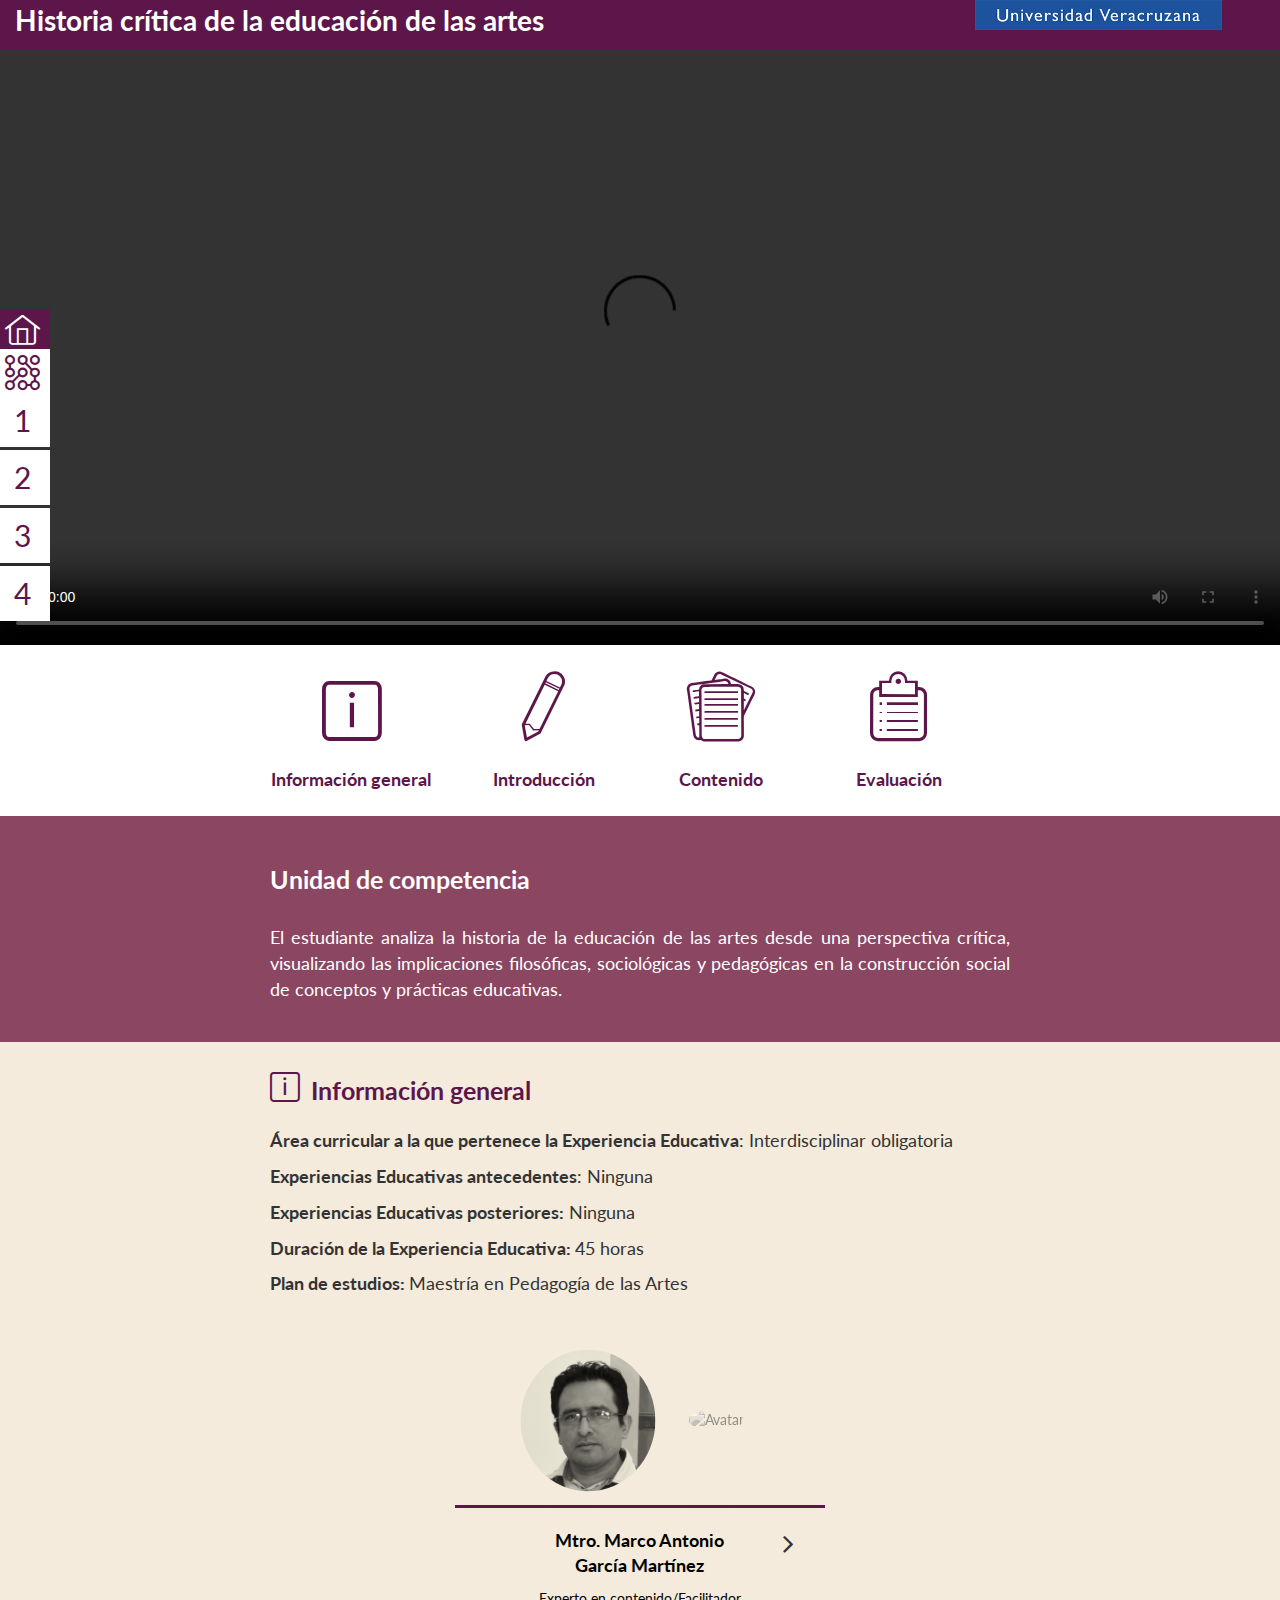
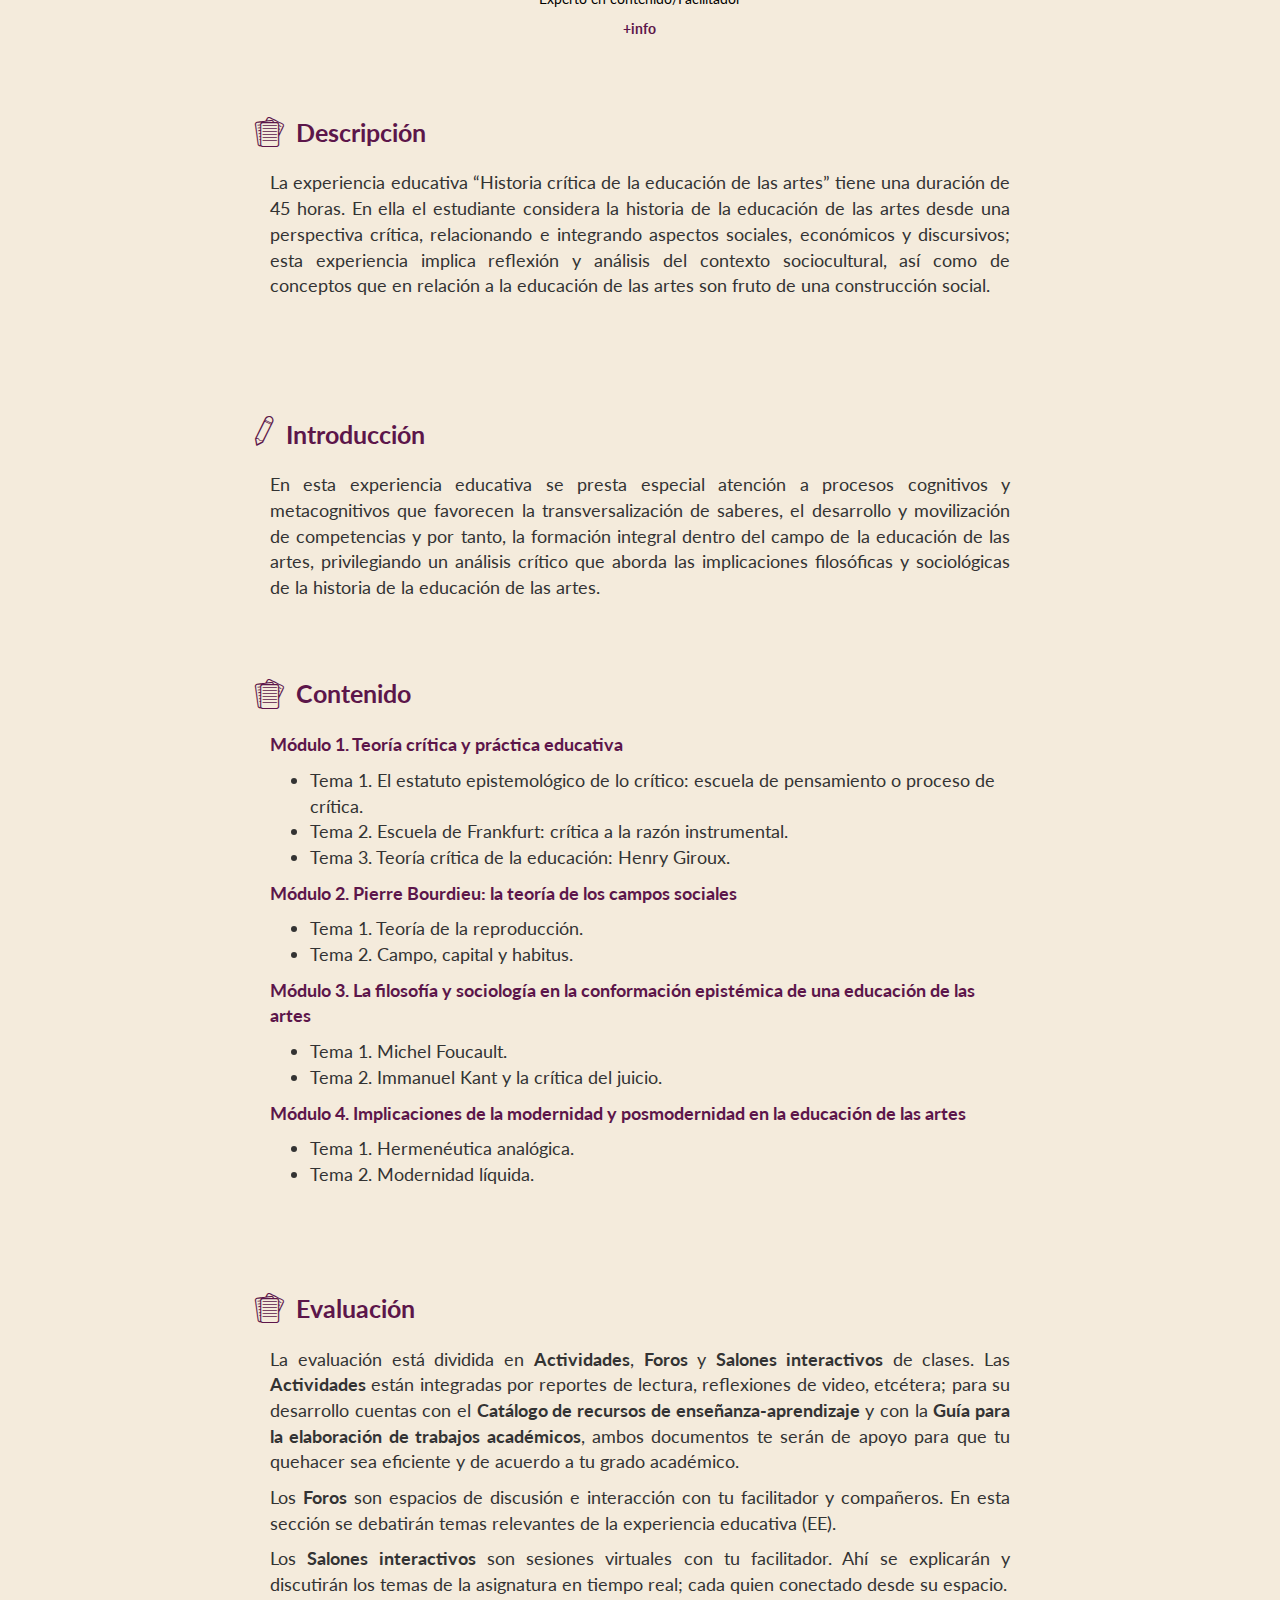
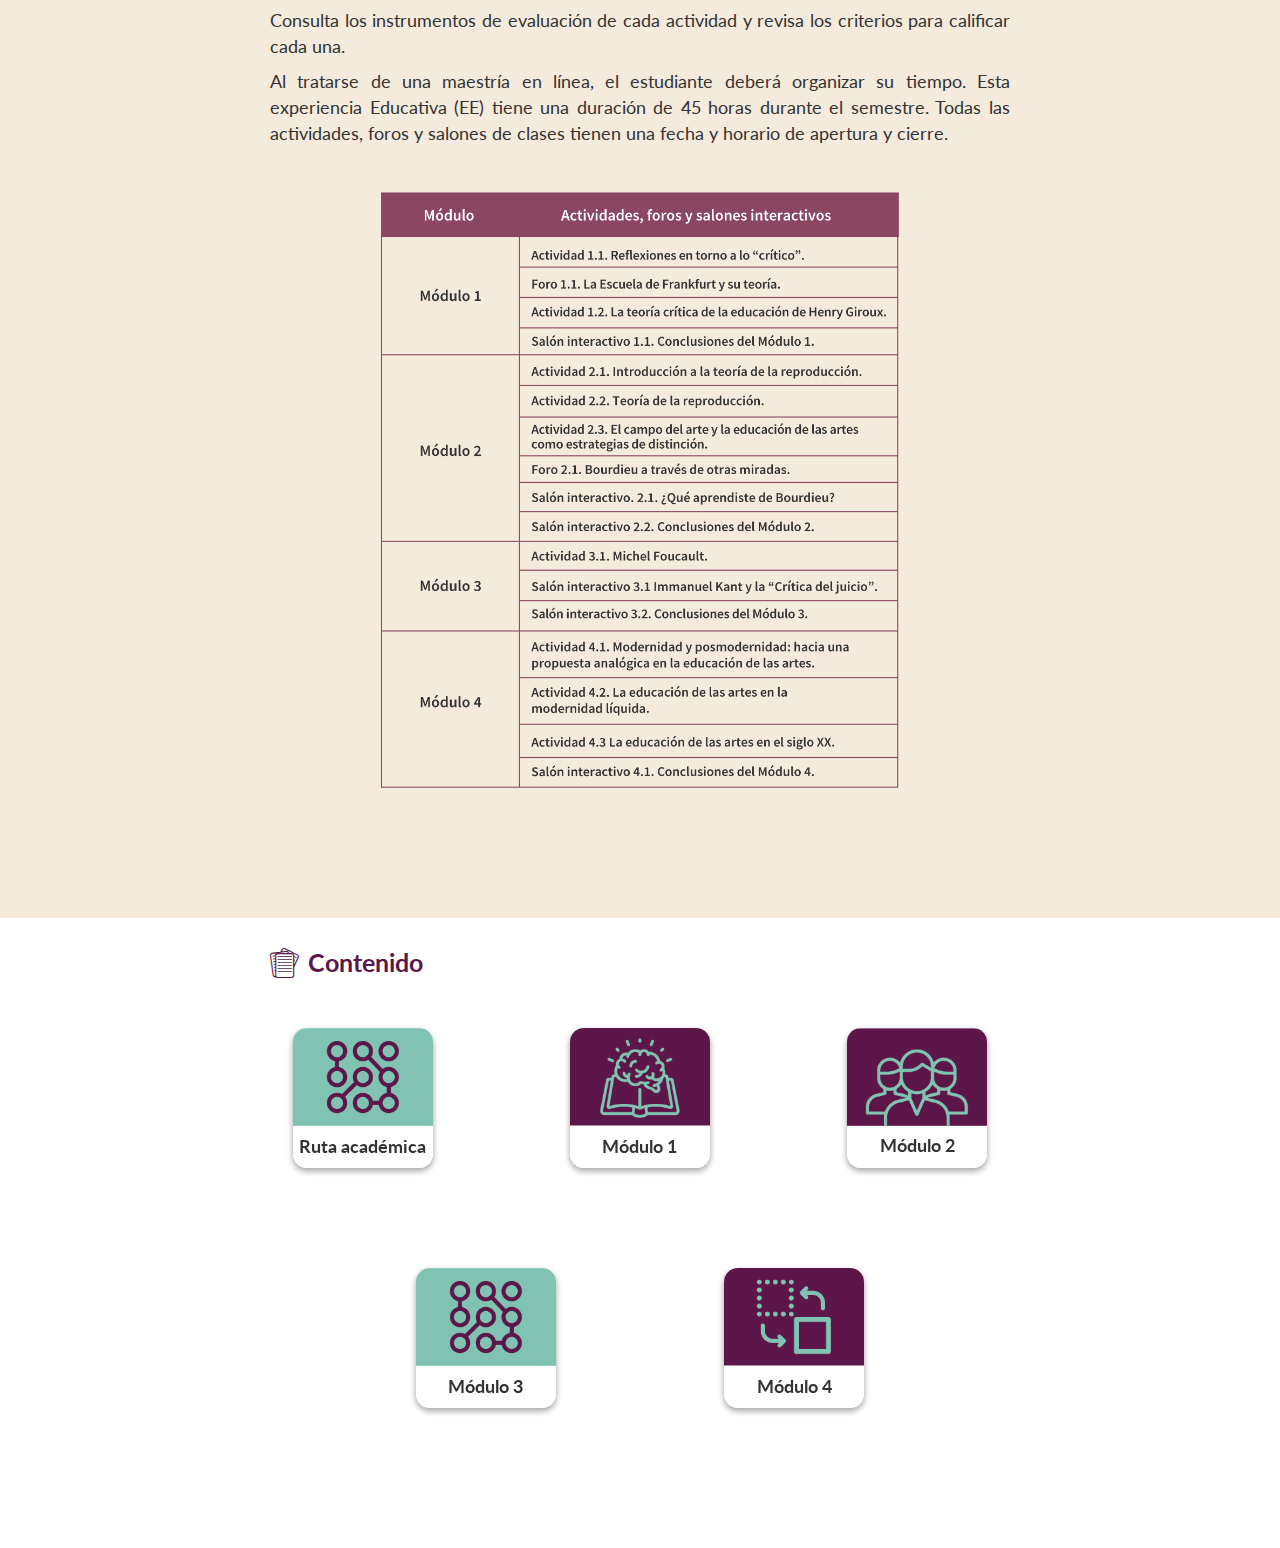
==== index.html @ 7ea357f3 "Add files" ====
<!DOCTYPE html>
<html lang="en">

<head>
    <meta charset="utf-8">
    <meta name="viewport" content="width=device-width, initial-scale=1.0">
    <title>Historia crítica de la educación de las artes</title>

    <link href="css/font-awesome/css/font-awesome.min.css" rel="stylesheet" type="text/css">
    <link href="https://fonts.googleapis.com/css?family=Lato:400,700" rel="stylesheet" type="text/css">
    <link href="https://fonts.googleapis.com/css?family=ABeeZee" rel="stylesheet">
    <link rel="stylesheet" href="css/iconos.css" type="text/css">
    <link rel="stylesheet" href="css/bootstrap.min.css">
    <link rel="stylesheet" href="css/general.css">
    <link rel="stylesheet" href="css/style.css">
    <link rel="stylesheet" href="css/fonts-miranda.css">
    <link rel="stylesheet" href="css/dropdown-menu.css">
    <link rel="stylesheet" href="css/global.css">
    <link rel="stylesheet" href="css/simple-slider.css">
    <link rel="stylesheet" href="css/text-accordion.css">
    <link rel="stylesheet" href="css/tabs2.css">

</head>

<body>
    <nav class="navbar navbar-fixed-top navbar-dark bg-navegador navbar-codaes">
        <div class="contenedor-idiomas">
            <div class="col-sm-6 col-xs-6 identidad-div">
                <div class="navbar-brand logo-codaes codaes-logo">
                    <p class="Text-title white bold" id="Titulo-navbar">Historia crítica de la educación de las artes</p>
                </div>
            </div>

            <div class="col-xs-3">

            </div>
            <div id="dropdown" class="dropdown col-xs-2">
                <button onclick="myFunction()" class="dropbtn fa fa-align-justify" style="font-size:30px;"></button>
                <div id="myDropdown" class="dropdown-content">
                    <a class="titulo-universidad text-center" href="https://www.uv.mx/" target="_blank" alt="Ir a Universidad Veracruzana">
                        Universidad Veracruzana </a>

                    

                    
                    <a href="index.html" class="submenu"><i class="icon-contenido icon-menu"></i>Inicio</a>
                    <a href="rutat.html" class="submenu"><i class="icon-contenido icon-menu"></i>Ruta académica</a>
                    <a href="modulo1.html" class="submenu"><i class="icon-contenido icon-menu"></i>Módulo 1</a>
                    <a href="modulo2.html" class="submenu"><i class="icon-contenido icon-menu"></i>Módulo 2</a>
                    <a href="modulo3.html" class="submenu"><i class="icon-contenido icon-menu"></i>Módulo 3</a>
                    <a href="modulo4.html" class="submenu"><i class="icon-contenido icon-menu"></i>Módulo 4</a>

                </div>
            </div>

            <div class="col-sm-3 col-xs-4 container-banderas">
                <div class="col-md-12contenido-uni">
                    <a href="https://www.uv.mx/" target="_blank" alt="Ir a Universidad Veracruzana">
                        <img src="images/pleca_uv.png" width="85%"> </a>
                </div>
            </div>
        </div>
    </nav>

    <!-- left bar-->  <ul id="social_side_links">
        <a class="enlaces-izq" href="#">
            <li class="field-tip white" id="icon-home">
                <i class="icon-home left-items tema-selected"></i>
                <span class="tip-content">Inicio</span>
            </li>
        </a>
        <a class="enlaces-izq" href="rutat.html">
            <li class="field-tip black" id="icon-ruta">
                <i class="icon-lecturaTecnologia left-items purple" style="margin-bottom: 13% !important; font-size: 252%;"></i>
                <span class="tip-content">Ruta académica</span>
            </li>
        </a>
        <a class="enlaces-izq" href="modulo1.html">
            <li class="field-tip">
                <p class="left-items purple">1</p>
                <span class="tip-content">Módulo 1</span>
            </li>
        </a>
        <a class="enlaces-izq" href="modulo2.html">
            <li class="field-tip">
                <p class="left-items purple " href="#">2</p>
                <span class="tip-content">Módulo 2</span>
            </li>
        </a>
        <a class="enlaces-izq" href="modulo3.html">
            <li class="field-tip">
                <p class="left-items purple">3</p>
                <span class="tip-content">Módulo 3</span>
            </li>
        </a>
        <a class="enlaces-izq" href="modulo4.html">
            <li class="field-tip">
                <p class="left-items purple">4</p>
                <span class="tip-content">Módulo 4</span>
            </li>
        </a>

    </ul>

    <header class="hero" id="hero">
        <div class="video-overlay" id="video-o"></div>
        <div class="video-wrap" id="video-bg">
            <video controls id="video-1" class="bg-video">
                <source src="images/index_historia.mp4" type="video/mp4" />
            </video>
        </div>
    </header>
    <section id="services" class="services">
        <div class="container menu-items">
            <!--<div class="row contenedor-menus">-->
            <div class="col-md-3 col-sm-3 col-xs-3 text-center menu-icon">
                <div class="service-box" id="serviceDiv" data-anchor="#autores">
                    <i class="icon-informacion sr-icons" id="icon-informacion"></i>
                    <h4 class="text-blue accesos-secciones">Información general</h4>
                </div>
            </div>

            <div class="col-md-3 col-sm-3 col-xs-3 text-center menu-icon" data-anchor="#introduccion">
                <div class="service-box">
                    <i class="icon-introduccion sr-icons" id="icon-introduccion"></i>
                    <h4 class="text-blue accesos-secciones">Introducción</h4>
                </div>
            </div>
            <div class="row col-md-3 col-sm-3 col-xs-3 text-center menu-icon" data-anchor="#contenido">
                <div class="service-box">
                    <i class="icon-contenido sr-icons"></i>
                    <h4 class="text-blue accesos-secciones">Contenido</h4>
                </div>
            </div>
            <div class="col-md-3 col-sm-3 col-xs-3 text-center menu-icon" data-anchor="#evaluacion">
                <div class="service-box">
                    <i class="icon-descripcion sr-icons"></i>
                    <h4 class="text-blue accesos-secciones">Evaluación</h4>
                </div>
            </div>
            <!--</div>-->
        </div>
    </section>

    <section class="competencia" id="competencia">
        <div class="container">
            <div class="titulo">
                <div class=" col-md-12 col-sm-12">
                    <h2 class="titulo white bold" style="padding-left: 0px;">Unidad de competencia</h2>
                    <p class="text-content justify white">
                        El estudiante analiza la historia de la educación de las artes desde una perspectiva crítica, visualizando las implicaciones filosóficas, sociológicas y pedagógicas en la construcción social de conceptos y prácticas educativas.
                    </p>
                </div>
            </div>
        </div>
    </section>

    <section id="autores" class="autores">
        <div class="container">
            <div class="contenido-autores">
                <div class="col-md-12 col-sm-12 infoContainer">
                    <i class="icon-informacion icon-Contenido text-black sr-icons" id="iconoGralAutores"></i>
                    <h2 class="black bold sr-icons" style="display: inline; padding-left: 1%;">Información general</h2>
                </div>

                <!--<div id="autorInfo1">-->
                <div class="col-md-12 col-sm-12">
                    <p class="text-content "><strong>Área curricular a la que pertenece la Experiencia Educativa</strong>: Interdisciplinar obligatoria</p>
                    <p class="text-content "><strong>Experiencias Educativas antecedentes</strong>: Ninguna </p>
                    <p class="text-content "><strong>Experiencias Educativas posteriores:</strong> Ninguna </p>
                    <p class="text-content "><strong>Duración de la Experiencia Educativa: </strong>45 horas</p>
                    <p class="text-content "><strong>Plan de estudios: </strong>Maestría en Pedagogía de las Artes</p>
                </div>
                <p class="text-content">&nbsp;</p>
                <div class="col-lg-12 col-sm-12 col-md-12 fotos-autores text-center">
                    <img id="autor1" onclick="selectA1()" src="images/marco.jpg" alt="Avatar" class="img-selected img-rounded img-autor" data-toggle="modal" data-target="#modalAutor1">
                    <img id="autor2" onclick="selectA2()" src="images/facilitador.jpg" alt="Avatar"
                     class="img-unselected img-rounded"  data-toggle="modal" data-target="#modalAutor2">
                    </div>
                <div class="col-md-12 col-sm-12 col-md-12 separadorDiv">
                    <hr class="separadorAutores center-block">
                </div>
                <div class="col-md-1 col-md-offset-3 col-sm-1 col-sm-offset-3 col-xs-1 col-xs-offset-2">
                    <i class="fa icono-contenido fa-angle-left autor-arrows" id="left-arrow"
                   onclick="sliderIzquierda();"></i>
                </div>
                <div class="col-md-4 col-sm-4 col-xs-6 text-center hidden" id="autorName1">
                    <p class="text-content black bold" data-toggle="modal" data-target="#modalAutor1" style="cursor:pointer;">Mtro. Marco Antonio<br> García Martínez</p>
                    <p class="text-small black" data-toggle="modal" data-target="#modalAutor1" style="cursor:pointer;">Experto en contenido/Facilitador</p>
                    <p class="text-small purple bold" data-toggle="modal" data-target="#modalAutor1" style="cursor:pointer;">+info</p>
                </div>
                <div class="col-md-4 col-sm-4 col-xs-6 text-center hidden" id="autorName2">
                    <p class="text-content black bold" data-toggle="modal" data-target="#modalAutor2" style="cursor:pointer;"></p>
                    <p class="text-small black" data-toggle="modal" data-target="#modalAutor2" style="cursor:pointer;">Facilitador</p>
                    <p class="text-small purple bold" data-toggle="modal" data-target="#modalAutor2" style="cursor:pointer;">+info</p>
                </div>
                <div class="col-md-1 col-sm-1 col-xs-1">
                     <i class="fa icono-contenido fa-angle-right autor-arrows" id="right-arrow"
                   onclick="sliderDerecha();"></i>
                </div>
            </div>
        </div>
    </section>
    
    <section class="descripcion" id="descripcion">
        <div class="container descripcionContenido">
            <div class="titulo">
                <i class="icon-contenido sr-icons icon-Contenido" style="vertical-align: sub; color: ;"></i>
                <h2 class="descripcionText sr-icons">Descripción</h2>
            </div>

            <div class="col-md-12">
                <p class="text-content justify">
                    La experiencia educativa “Historia crítica de la educación de las artes” tiene una duración de 45 horas. En ella el estudiante considera la historia de la educación de las artes desde una perspectiva crítica, relacionando e integrando aspectos sociales, económicos y discursivos; esta experiencia implica reflexión y análisis del contexto sociocultural, así como de conceptos que en relación a la educación de las artes son fruto de una construcción social.

                </p>
				<p class="text-content">&nbsp;</p>
            </div>
        </div>

    </section>

    <section class="introduccion" id="introduccion">
        <div class="container descripcionIntroduccion">
            <div class="titulo">
                <p class="text-content">&nbsp;</p>
                <p class="text-content">&nbsp;</p>
                <i class="icon-introduccion icon-Contenido sr-icons" id="iconoInformacion"></i>
                <h2 class="descripcionText sr-icons ">Introducción</h2>
            </div>
            <div class="col-md-12">
                <p class="text-content justify">
                   En esta experiencia educativa se presta especial atención a procesos cognitivos y metacognitivos que favorecen la transversalización de saberes, el desarrollo y movilización de competencias y por tanto, la formación integral dentro del campo de la educación de las artes, privilegiando un análisis crítico que aborda las implicaciones filosóficas y sociológicas de la historia de la educación de las artes.
                </p>
            </div>
        </div>
    </section>
    <section class="contenido" id="contenido">
        <div class="container descripcionContenido">
            <div class="titulo">
                <i class="icon-contenido sr-icons icon-Contenido" style="vertical-align: sub; color: ;"></i>
                <h2 class="descripcionText sr-icons">Contenido</h2>
            </div>

            <div class="col-md-12">
                <p class="text-content purple bold">Módulo 1. Teoría crítica y práctica educativa<br></p>
                <ul class="text-content">
                    <li>Tema 1. El estatuto epistemológico de lo crítico: escuela de pensamiento o proceso de crítica.</li>
                    <li>Tema 2. Escuela de Frankfurt: crítica a la razón instrumental.</li>
                    <li>Tema 3. Teoría crítica de la educación: Henry Giroux.</li>
                </ul>
                <p class="text-content purple bold">Módulo 2. Pierre Bourdieu: la teoría de los campos sociales<br></p>
                <ul class="text-content">
                    <li>Tema 1. Teoría de la reproducción.</li>
                    <li>Tema 2. Campo, capital y habitus.</li>
                </ul>
                <p class="text-content purple bold">Módulo 3. La filosofía y sociología en la conformación epistémica de una educación de las artes<br></p>
                <ul class="text-content">
                    <li>Tema 1. Michel Foucault.</li>
                    <li>Tema 2. Immanuel Kant y la crítica del juicio.</li>
                </ul>
                <p class="text-content purple bold">Módulo 4. Implicaciones de la modernidad y posmodernidad en la educación de las artes <br></p>
                <ul class="text-content">
                    <li>Tema 1. Hermenéutica analógica.</li>
                    <li>Tema 2. Modernidad líquida.</li>
                </ul>
            </div>
        </div>

    </section>
    <section class="evaluacion" id="evaluacion">
        <div class="container descripcionevaluacion">
            <p class="text-content">&nbsp;</p>
            <div class="titulo">
                <i class="icon-contenido sr-icons icon-Contenido" style="vertical-align: sub; color: ;"></i>
                <h2 class="descripcionText sr-icons">Evaluación</h2>
            </div>

            <div class="col-md-12">
                <p class="text-content justify">La evaluación está dividida en <b>Actividades</b>, <b>Foros</b> y <b>Salones interactivos</b> de clases. Las <b>Actividades</b> están integradas por reportes de lectura, reflexiones de video, etcétera; para su desarrollo cuentas con el <b>Catálogo de recursos de enseñanza-aprendizaje</b> y con la <b>Guía para la elaboración de trabajos académicos</b>, ambos documentos te serán de apoyo para que tu quehacer sea eficiente y de acuerdo a tu grado académico. </p>
                <p class="text-content justify">Los <b>Foros</b> son espacios de discusión e interacción con tu facilitador y compañeros. En esta sección se debatirán temas relevantes de la experiencia educativa (EE). </p>
                <p class="text-content justify">Los <b>Salones interactivos</b> son sesiones virtuales con tu facilitador. Ahí se explicarán y discutirán los temas de la asignatura en tiempo real; cada quien conectado desde su espacio.</p>
                <p class="text-content justify">Consulta los instrumentos de evaluación de cada actividad y revisa los criterios para calificar cada una.</p>
                <p class="text-content justify">Al tratarse de una maestría en línea, el estudiante deberá organizar su tiempo. Esta experiencia Educativa (EE) tiene una duración de 45 horas durante el semestre. 
                Todas las actividades, foros y salones de clases tienen una fecha y horario de apertura y cierre.</p>
                <p class="text-content justify">&nbsp;</p>
				<center>
                  <p><img src="images/Historia_tabla actividades.png" width="70%" alt=""></p>
                  <p>&nbsp;</p>
                  <p>&nbsp;</p>
                  <p>&nbsp;</p>
                </center>
            </div>
        </div>

    </section>

    


    <section class="sectioncontenido" id="sectioncontenido">
        <div class="container">
            <div class="col-md-9 contenedor-iDescription text-left">
                <i class="icon-contenido sr-icons icon-Contenido" style="vertical-align: sub; color: ;"></i>
                <h2 class="descripcionText sr-icons">Contenido</h2>
            </div>

            <div class="col-md-12 tarjetas-temas">
                <div class="col-sm-4 col-xs-4 col-md-3" onclick="location.href ='rutat.html';">
                    <div class="card slide-up card-tema1">
                        <div class="image" id="image1"></div>
                        <div class="caption" id="caption1">
                            <h4 class="caption-content bold">
                                Ruta académica
                            </h4>
                        </div>
                    </div>
                </div>
                <div class="col-md-offset-1 col-sm-2 col-sm-offset-1 col-xs-2 col-xs-offset-1 col-md-4" onclick="location.href ='modulo1.html';">
                    <div class="card slide-up card-tema2">
                        <div class="image" id="image2"></div>
                        <div class="caption" id="caption2">
                            <h4 class="caption-content bold">
                                Módulo 1
                            </h4>
                        </div>
                    </div>
                </div>
                <div class="col-md-3 col-md-offset-1 col-sm-2 col-sm-offset-1 col-xs-2 col-xs-offset-1" onclick="location.href ='modulo2.html';">
                    <div class="card slide-up card-tema3">
                        <div class="image" id="image3"></div>
                        <div id="caption3" class="caption">
                            <h4 class="caption-content bold"> Módulo 2
                            </h4>
                        </div>
                    </div>
                </div>
				
                <div class="col-sm-2 col-sm-offset-1 col-xs-2 col-xs-offset-1 col-md-offset-2 col-md-3" onclick="location.href ='modulo3.html';">
                    <div class="card slide-up card-tema4">
                        <div class="image" id="image4"></div>
                        <div class="caption" id="caption4">
                            <h4 class="caption-content bold">Módulo 3</h4>
                        </div>
                    </div>
                </div>
                <div class="col-sm-2 col-sm-offset-1 col-xs-2 col-xs-offset-1 col-md-offset-2 col-md-3" onclick="location.href ='modulo4.html';">
                    <div class="card slide-up card-tema4">
                        <div class="image" id="image5"></div>
                        <div class="caption" id="caption5">
                            <h4 class="caption-content bold">Módulo 4</h4>
                        </div>
                    </div>
                </div>

            </div>
        </div>
    </section>

    <section>
        <!-- Botones temas responsivos -->
        <div class="botones-temas col-xs-12" style="margin-top:5%;">
            <div class="col-xs-8 col-xs-offset-2">
                <button type="button" onclick="location.href='rutat.html'" class="btn btn-secondary bold" style="width:100%;">Ruta académica
            </button>
            </div>

            <div class="col-xs-8 col-xs-offset-2" style="margin-top:5%;">
                <button type="button" onclick="location.href='modulo1'" class="btn btn-secondary bold" style="width:100%;">Módulo 1
                </button>
            </div>

            <div class="col-xs-8 col-xs-offset-2" style="margin-top:5%;">
                <button type="button" onclick="location.href='modulo2.html'" class="btn btn-secondary bold" style="width:100%;">Módulo 2
                </button>
            </div>

            <div class="col-xs-8 col-xs-offset-2" style="margin-top:5%;">
                <button type="button" onclick="location.href='modulo3.html'" class="btn btn-secondary bold" style="width:100%;">Módulo 3
                </button>
            </div>




        </div>
        <!--- Fin botones -->
    </section>


    <div class="container">
        <div id="modalAutor1" class="modal fade" role="dialog">
            <div class="modal-dialog">
                <!-- Modal content-->
                <div class="modal-content">
                    <div class="modal-header">
                        <button type="button" class="close" data-dismiss="modal">&times;</button>
                        <div class="col-md-12 text-center row">
                            <div class="col-md-12" style="margin-top:30px;">
                                <img src="images/marco.jpg" alt="Avatar" class="img-selected img-autor">
                            </div>
                            <div class="col-md-12" style="margin-top:30px;">
                                <h3 class="bold modal-title">Mtro. Marco Antonio García Martínez</h3>
                            </div>
                        </div>
                    </div>
                    <div class="modal-body modal-autor">
                        <p class="modal-text" style="text-align:justify">
                            Licenciado en Artes Plásticas Opción Gráfica, Subopción Grabado por la Facultad de Artes Plásticas de la Universidad Veracruzana, y Maestro en Educación por la Facultad de Pedagogía. Actualmente es Candidato a Doctor en Filosofía PNPC por el Instituto de Filosofía de la Universidad Veracruzana.
                            <br></p>
                        <p class="modal-text" style="text-align:justify">
                            Se desempeña como académico de la Facultad de Artes Plásticas de la Universidad Veracruzana desde Agosto de 1998, y funge como Tutor Académico desde 2007. Imparte las EE de Mercado del arte, Métodos de investigación, Semiótica, Práctica Bitridimensional y Pedagogía de las artes.
                            <br></p>
                        <p class="modal-text" style="text-align:justify">
                            Entre algunas comisiones académicas se encuentra: Miembro del Consejo de Galería AP de marzo de 2002 a febrero de 2006; Coordinador del Sistema Tutorial de marzo de 2009 a marzo de 2011 y Coordinador de Academia de Artes Visuales de agosto 2011 a agosto 2012.<br></p>
                        <p class="modal-text" style="text-align:justify">
                            Desarrolla investigación en las áreas de la hermenéutica, semiótica peirceana, gráfica experimental, arte y diseño curricular.
                            <br></p>
                        <p class="modal-text" style="text-align:justify">
                            Coordinador y coautor de la publicación “Charles Sanders Peirce: arte, creatividad e interpretación”. Editorial de la Universidad Veracruzana. Xalapa, Ver. Indexado en la Web of Science.
                            <br></p>
                        <p class="modal-text" style="text-align:justify">
                            Como creador participa en más de 40 exposiciones colectivas de grabado en México y 3 internacionales. Cuenta con 10 exposiciones individuales de grabado.
                            <br></p>
                        <p class="modal-text" style="text-align:justify">
                            De 2011 a 2015 coordina el Proyecto Académico: “Seminario de Semiótica Peirceana”, en la Facultad de Artes Plásticas. De octubre 2018 a la fecha coordina el «Seminario Interdisciplinario Charles Sanders Peirce».
                            <br></p>    
                        <p class="modal-text" style="text-align:justify">
                            Coordinador del Proyecto de Investigación SIREI UV: «Lógica de la sensación. Epistemología y metodología para la creación artística contemporánea» (agosto 2017-julio 2019).
                            <br></p>    
                        <p class="modal-text" style="text-align:justify">
                            Autor del libro: «Charles Sanders Peirce. Semiótica de la obra de arte». Dictaminado por pares ciegos externos. Editorial de la Universidad Veracruzana.
                            <br></p>    
                        <p class="modal-text" style="text-align:justify">
                            Actualmente miembro de la Federación Latinoamericana de Semiótica.
                            <br></p>   
                    </div>
                    <div class="modal-footer">
                        <button type="button" class="btn btn-default" data-dismiss="modal">Cerrar</button>
                    </div>
                </div>
            </div>
        </div>
    </div>

    <!-- jQuery library -->
    <script src="js/jquery.min.js"></script>

    <!-- Latest compiled JavaScript -->
    <script src="js/bootstrap.min.js"></script>

    <script src="js/autores.js"></script>
    <!-- jquery smooth-scroll -->

    <script src="js/nagivation-bars.js"></script>
    <script src="js/dropdown-js.js"></script>

    <script>
        $(window).resize(function() {
            var myDiv = document.getElementById('video-1').getBoundingClientRect();
            $('#video-bg').height(myDiv.height);
            $('#hero').height(myDiv.height);
            $('#video-o').height(myDiv.height);

        });
    </script>
    <script>
        jQuery(document).ready(function($) {
            $('[data-anchor]').click(function() {
                var target = $($(this).data('anchor'));
                if (target.length) {
                    $('html, body').animate({
                        scrollTop: target.offset().top
                    }, 1000);
                }
            });
        });


        //para detectar móviles
        setTimeout(function() {
            var isMobile = {
                Android: function() {
                    return navigator.userAgent.match(/Android/i);
                },
                BlackBerry: function() {
                    return navigator.userAgent.match(/BlackBerry/i);
                },
                iOS: function() {
                    return navigator.userAgent.match(/iPhone|iPad|iPod/i);
                },
                Opera: function() {
                    return navigator.userAgent.match(/Opera Mini/i);
                },
                Windows: function() {
                    return navigator.userAgent.match(/IEMobile/i);
                },
                any: function() {
                    return (isMobile.Android() || isMobile.BlackBerry() || isMobile.iOS() || isMobile.Opera() || isMobile.Windows());
                }
            };

            if (!isMobile.any()) {
                var css = document.createElement('link');
                css.type = "text/css";
                css.rel = "stylesheet";


                var h = document.getElementsByTagName('head')[0];
                h.appendChild(css);
            }

            var myDiv = document.getElementById('video-1').getBoundingClientRect();
            $('#video-bg').height(myDiv.height);
            $('#hero').height(myDiv.height);
            $('#video-o').height(myDiv.height);
        }, 250);
    </script>

</body>

</html>
---- css/general.css ----
body {
    font-family: Lato !important;
    padding-top: 45px;
    background-color: #ffffff;
}

section {
    padding-top: 30px;
    padding-bottom: 30px;
}

html {
    font-family: Lato !important;
}

.descripcion {
    background-color: #f4ebdc;
    height: auto;
}

.introduccion {
    background-color: #f4ebdc;
    height: auto;
}

.esquema{
     width: 100%;
    height: 100%;
}

.esquema-m1{
    width: 130%;
    height: 100%;
    }
.esquema-m1-t2{
    width: 130%;
    height: 100%;
}
.esquema-m1-t1{
    width: 80%;
    height: 100%;
    }
.esquema-m1-t1-2{
    width: 85%;
    height: 100%;
}
.esquema-m1-t3{
    width: 100%;
    height: 1
        100%;
    }
.esquema-m4-t1{
    width: 85%;
    height: 110%;
    }
.autores {
    background-color: #f4ebdc;
}

.competencia {
    background-color: #8b4662;
}

.contenido {
    background-color: #f4ebdc;
}

.evaluacion{
    background-color: #f4ebdc;
}   

.container {
    padding-left: 200px;
    padding-right: 200px;
}

.img-top{
    width: 100%;
  height: auto;
}


.titulo {
    padding-bottom: 3%;
} #5c164a

/*navbar*/

/*fin navbar*/
#titulo-pagina {
  font-style: normal;
  font-family: 'ABeeZee', sans-serif; }
  @media all and (min-width: 580px) {
    #titulo-pagina {
      margin-top: 2px; } }
  @media all and (min-width: 768px) {
    #titulo-pagina {
      margin-top: 10px; } }

.contenedor-idiomas {
  background-color: #5c164a;
  height: 50px;
  z-index: 9999; }
  .contenedor-idiomas .identidad-div {
    height: 100%; }
    .contenedor-idiomas .identidad-div .codaes-logo {
      height: 100%;
      width: auto;
      margin: 0;
      padding: 0;
      /*float: right;*/ }
    .contenedor-idiomas .identidad-div .img-logo {
      padding-top: 2.5%;
      margin-top: 2.5%;
      height: 79%; /*antes 95%*/
      width: auto; }
  .contenedor-idiomas .container-banderas {
    height: 100%;
    max-height: 100%; }
    .contenedor-idiomas .container-banderas .contenido-uni {
      height: 30%;
      margin: 0;
      padding: 0; }
      .contenedor-idiomas .container-banderas .contenido-uni #titulo-universidad {
        margin-right: 5% !important;
        background-color: #000000 !important;
        color: #FFFFFF !important;
        font-size: 13px !important;
        font-family: Arial !important;
        padding: 1% 1% !important; }
    .contenedor-idiomas .container-banderas .banderas {
      height: 40%;
      margin: 2%;
      padding: 0;
      margin-top: 3%;
      text-align: right; }
      .contenedor-idiomas .container-banderas .banderas .b1-container {
        margin-right: 3% !important;
        height: 100%;
        width: auto;
        display: inline-block; }
        .contenedor-idiomas .container-banderas .banderas .b1-container .flag1 {
          margin: 2%;
          height: 90%;
          width: auto; }
      .contenedor-idiomas .container-banderas .banderas .b2-container {
        margin-right: 7% !important;
        height: 100%;
        width: auto;
        display: inline-block; }
        .contenedor-idiomas .container-banderas .banderas .b2-container .flag2 {
          margin: 2%;
          height: 90%;
          width: auto; }

.titulo-universidad {
  background-color: #5c164a !important;
  color: #FFFFFF !important;
  font-size: 13px !important;
  font-family: Arial !important;
  padding: 1% 1% !important; }

/*left bar*/

#social_side_links {
    position: fixed;
    top: 35%;
    left: 0;
    padding: 0;
    list-style: none;
    z-index: 99;
}

.left-items {
    background-color: #ffffff;
    border-radius: 0px;
    /*original 6 , primer cambio a 30*/
    text-align: center;
    margin-bottom: 3px;
    padding: 6px;
    padding-left: 5px;
    padding-right: 10px;
    cursor: pointer;
}

.enlaces-izq,
.enlaces-izq:visited,
.enlaces-izq:hover,
.enlaces-izq:link,
.enlaces-izq:active {
    text-decoration: none;
    color: black;
}

#icon-home {
    margin-bottom: 13% !important;
}

.left-items:hover {
    background-color: #8b4662;
}

.tema-selected {
    background-color: #5c164a;
}

/* Hover tooltips */

.field-tip {
    position: relative;
    cursor: pointer;
}

.field-tip .tip-content {
    position: absolute;
    top: 5px;
    /* - top padding */
    right: 9999px;
    width: 85px;
    margin-right: -90px;
    /* width + left/right padding */
    padding: 10px;
    color: #fff;
    background: #333;
    -webkit-box-shadow: 2px 2px 5px #aaa;
    -moz-box-shadow: 2px 2px 5px #aaa;
    box-shadow: 2px 2px 5px #aaa;
    opacity: 0;
    -webkit-transition: opacity 250ms ease-out;
    -moz-transition: opacity 250ms ease-out;
    -ms-transition: opacity 250ms ease-out;
    -o-transition: opacity 250ms ease-out;
    transition: opacity 250ms ease-out;
}

.field-tip .tip-content:before {
    content: ' ';
    /* Must have content to display */
    position: absolute;
    top: 50%;
    left: -16px;
    /* 2 x border width */
    width: 0;
    height: 0;
    margin-top: -8px;
    /* - border width */
    border: 8px solid transparent;
    border-right-color: #333;
}

.field-tip:hover .tip-content {
    right: 0;
    opacity: 1;
}

#social_side_links li a {
    display: block;
}

#social_side_links li a img {
    display: block;
    max-width: 40px;
    padding: 10px;
    -webkit-transition: background .2s ease-in-out;
    -moz-transition: background .2s ease-in-out;
    -o-transition: background .2s ease-in-out;
    transition: background .2s ease-in-out;
}

#social_side_links li a:hover img {
    background: rgba(0, 0, 0, 0.2);
}

@media all and (min-width: 580px) {
    .left-items {
        font-size: 18px;
    }
}

@media all and (min-width: 1024px) {
    .left-items {
        font-size: 30px;
    }
}

/*fin slider*/

/*dropmenu*/
#right-bar.sticky-container {
  padding: 0px;
  margin: 0px;
  right: -130px;
  position: fixed;
  width: 200px;
  z-index: 100; }
  @media all and (min-width: 580px) {
    #right-bar.sticky-container {
      top: 40%; } }
  @media all and (min-width: 1024px) {
    #right-bar.sticky-container {
      top: 45%; } }

#right-list.sticky li {
  list-style-type: none;
  cursor: pointer;
  margin-bottom: 1%; }

.elemento-activo {
  background-color: #F2BE45 !important;
  width: 18px !important;
  height: 18px !important;
  margin-left: -1px; }

.right-icons {
  display: inline-block;
  position: relative;
  width: 15px;
  height: 15px;
  border-radius: 50%;
  background-color: #ffffff;
  border: 1px solid white; }

.right-icons, .right-icons:visited, .right-icons:hover, .right-icons:link, .right-icons:active {
  text-decoration: none; }
/*fin right*/


h1 {
    font-size: 30px;
}

h2 {
    font-size: 25px;
}

h3 {
    font-size: 20px;
}

h4 {
    font-size: 18px;
}

.text-content {
    font-size: 18px;
}

.text-small {
    font-size: 14px;
}

.text-mini {
    font-size: 14px;
}

.justify {
    text-align: justify;
}

.p-container {
    margin-top: 2%;
}

.black {
    color: black;
}

.white {
    color: white;
}

.bold {
    font-weight: bold;
}

bolder {
    font-weight: bolder;
}

.purple {
    color: #5c164a;
}

.semibold {
    font-weight: 500;
}

.btn {
    border: 0px !important;
}

.Text-title {
    font-size: 28px;
    padding-top: 10px;
}

.icon-Contenido {
    font-size: 30px;
}

.icono-actividad {
    height: 10%;
    width: 10%;
}
.icono-descarga{
    height: 10%;
    width: 10%;   
}

.icono-contenido {
    font-size: 30px;
}

.cita-text {
    background-color: #5c164a;
}

.embed-container {
    position: relative;
    padding-bottom: 100%;
    height: 0;
    overflow: hidden;
}

.embed-container iframe {
    position: absolute;
    top: 0;
    left: 0;
    width: 100%;
    height: 100%;
}

.francesa{
    text-indent: -40px;
	position: inherit;
	padding-left: 40px;
    font-size: 16px;
    
}

.btn-codaes2 {
  background: #5c164a;
  color: #ffffff;
  border-radius: 0;
  padding: .5rem;
  margin-left: 40pt; }

.actividad-azul {
  color: #000;
  border: 3px solid #5c164a;
  border-radius: 4pt;
  display: inline-block;
  padding-left: 1%;
  font-size: 16px; }


.actividad-azul:hover .btn-codaes2,  .btn-codaes2:hover,.btn-codaes2:focus, .btn-codaes2:active, .btn-codaes2:active, .open >.dropdown-toggle.btn-codaes {
  background: #5c164a;
  color: #f4ebdc; }

.descargar:hover .btn-codaes, .btn-codaes:hover, .btn-codaes:focus, .btn-codaes:active, .btn-codaes.active, .open > .dropdown-toggle.btn-codaes {
  background: #f4ebdc;
  color: #5c164a; }



@media all and (max-width: 579px) {
    .submenu .icon-informacion {
        font-size: 16px !important;
    }
}

@media all and (min-width: 580px) {
    .botones-temas {
        display: none;
    }
}

@media all and (min-width: 200px) and (max-width: 579px) {
    body {
        padding-top: 0;
    }

    body .text-content {
        font-size: 16px;
    }

    body h1 {
        font-size: 25px;
    }

    body h2 {
        font-size: 20px;
    }

    body h3 {
        font-size: 18px;
    }

    body h4 {
        font-size: 16px;
    }
    .text-small {
    font-size: 14px;
    }

    body .icono-contenido {
        font-size: 25px;
    }

    .navbar-fixed-top {
        position: inherit !important;
        margin-bottom: 0;
        padding-bottom: 0;
    }

    .identidad-div {
        margin-left: 0%;
        /*orignal en 2%*/
        padding-right: 0;
    }

    #social_side_links,
    #right-bar {
        display: none;
    }

    #hero,
    #services {
        display: none;
    }

    .tarjetas-temas {
        display: none;
    }

    .container {
        padding-left: 10px;
        padding-right: 10px;
    }

    #competencia {
        position: static;
        top: 10%;
    }

    .containercontenido {
        padding-top: 1px;
    }

    .contenido-iDescripcion {
        top: 1px;
    }

    .sectioncontenido {
        padding-top: 10px;
    }

    .contenido {
        padding-top: 0;
    }

    .Text-title {
        font-size: 13px;
    }

    .container-banderas {
        display: none;
    }

    .identidad-div {
        width: 229px;
    }

    .botones-temas {
        padding-top: 10px;
    }
    .esquema-m1-t2{
    width: 100%;
    height: 100%;
    
}
}

@media all and (min-width: 580px) and (max-width: 1023px){
    body .text-content {
        font-size: 16px;
    }
    
    body .text-small {
        font-size: 14px;
    }
    
    body h1 {
        font-size: 25px;
    }

    body h2 {
        font-size: 20px;
    }

    body h3 {
        font-size: 18px;
    }

    body h4 {
        font-size: 16px;
    }
    
    body .sr-icons {
        font-size: 25px;
    }   
    .left-items {
        font-size: 18px;
    }
    
    .menu-items{
        padding-left: 100px;
        padding-right: 100px;
    }
    .container {
        padding-left: 50px;
        padding-right: 50px;
    }
    
    .Text-title{
        font-size: 20px;
    }
}

@media all and (min-width: 580px) {
  #dropdown {
    display: none; }

  .botones-temas {
    display: none; } }
---- css/style.css ----
@charset "UTF-8";

.contenedor{
    position: relative;
    display: inline-block;
    text-align: center;
}

.contenedor2{
    position: relative;
    display: inline-block;
    text-align: right;
}

.texto-encima{
    position: absolute;
    top: 10px;
    left: 10px;
}

.texto-encima2{
    position: a bsolute;
    top: 0px;
    right: 0px;
}

.centrado{
    position: absolute;
    top: 50%;
    left: 50%;
    transform: translate(-50%, -50%);
}

.hero {
  position: relative;
  width: 100%;
  height: 450px;
  color: #fff;
  overflow: hidden; 
}

.hero video {
    width: 100%;
    height: 645px;
background-color: black;}
    @media all and (min-width: 580px) and (max-width: 767px) {
      .hero video {
        width: auto;
       height: 400px; } 
}

.hero .video-overlay {
    position: absolute;
    width: 100%;
    height: 450px;
    }
.hero .video-wrap {
    position: absolute;
    width: 100%;
    height: 450px;
    overflow: hidden;
    padding: 0;
    margin: 0;
    float: left; }

#services {
 /* background-color: #f4f4f4; */
  padding-top: 0;
  padding-bottom: 0; 
}

.service-box:hover {
  text-decoration: none;
  color: #5c164a;
  box-shadow: 0 3px 0 #5c164a; 
}

.sr-icons {
  color: #5c164a !important; 
  
}

.menu-icon {
  padding-top: 2%;
  padding-bottom: 2%; 
}

.menu-icon:hover {
  cursor: pointer; 
}

@media all and (min-width: 580px) {
  .menu-icon {
    font-size: 30px; } 
}
@media all and (min-width: 1024px) {
  .menu-icon {
    font-size: 60px; } 
}
@media all and (min-width: 1200px) {
  .menu-icon {
    font-size: 70px; } 
}
@media all and (min-width: 1024px) {
  #icon-informacion {
    font-size: 50px; } 
}
@media all and (min-width: 1200px) {
  #icon-informacion {
    font-size: 60px; } 
}

.text-blue {
  color: #5c164a;
  font-weight: bold; }

.text-white {
  color: #FFFFFF !important; }

.infoAutores {
  padding: 5% 0 0 0; 
}

.infoContainer {
  padding-bottom: 3%; 
}

.fotos-autores {
  padding-top: 3%; 
}

.img-autor {
  width: 30%;
  border-radius: 50%;
  padding-left: 3%;
  padding-right: 3%; 
}

.img-m1t2 {
  width: 55%;
  border-radius: 60%;
  padding-left: 4%;
  padding-right: 4%; 
}

.img-rounded {
  width: 20%;
  border-radius: 50%;
  padding-left: 3%;
  padding-right: 3%; 
}
  
.img-rounded-m1t2 {
  width: 55%;
  border-radius: 50%;
  padding-left: 3%;
  padding-right: 3%; 
}

.img-rounded:hover {
  cursor: pointer; 
}

.img-unselected {
  -webkit-filter: grayscale(100%);
  /* Safari 6.0 - 9.0*/
  filter: grayscale(100%);
  opacity: 0.5; 
}

.img-selected {
  opacity: 1;
  -webkit-filter: grayscale(0%);
  /* Safari 6.0 - 9.0*/
  filter: grayscale(0%);
  transform: scale(1.3, 1.3);
  -ms-transform: scale(1.3, 1.3);
  -webkit-transform: scale(1.3, 1.3);
  transition-property: all;
  transition-duration: 1s;
  transition-timing-function: cubic-bezier(0, 1, 0.5, 1); 
}

.separadorDiv {
  margin-top: 10px; }

.separadorAutores {
  background-color: #5c164a; /* Original #FFDB7D */
  border-top: 3px dashed #5c164a;
  max-width: 50%; 
}

.sintesis {
  text-decoration: underline;
  cursor: pointer; 
}

.modal-autor {
  margin-left: 5%;
  margin-right: 5%; 
}

.descripcion {
  overflow-y: hidden;
  padding: 0;
  margin-top: 0;
  margin-bottom: 0; 
}

#box-search {
  margin-right: 0; }
.bloque-descripcion {
  margin: 0;
  padding: 0; 
}

#bg-students {
  opacity: .15;
  overflow: hidden;
  object-fit: cover;
  padding: 0;
  margin: 0; 
}

 @media all and (min-width: 580px) {
    #bg-students {
      width: auto;
      height: 100%; } 
}

@media all and (min-width: 1024px) {
    #bg-students {
      width: 100%;
      height: auto; } 
}
    
@media all and (min-width: 580px) {
  .bloque-descripcion {
    height: 730px; } }
@media all and (min-width: 1024px) {
  .bloque-descripcion {
    height: auto; } 
}

.descripcionText {
  text-align: left;
  display: inline;
  font-weight: bold;
  padding-left: 1%; 
}

.descripcionContenido {
  margin-top: 3%; 
}

.descripcionTitulo {
  margin-bottom: 2%; 
}

.thumbnail {
  position: relative;
  background-size: contain;
  background-repeat: no-repeat; 
}

.icono-descripcion {
  position: relative;
  top: -5px;
  width: 30px;
  height: auto;
  text-align: right;
  display: inline; 
}


.caption1 {
  position: absolute;
  top: 1%;/* Original Top 1%*/
  left: 0;
  width: 100%;
  height: 100%; 
}

@media all and (min-width: 1200px) {
    .caption1 {
      top: 7%; } 
} /* Original Top 7%*/
  @media all and (min-width: 1440px) {
    .caption1 {
      top: 0%; } 
}
  @media all and (min-width: 1920px) {
    .caption1 {
      top: 5%; } 
} /* Original Top 5%*/

#bg-coffee {
  opacity: .15;
  overflow: hidden;
  object-fit: cover;
  padding: 0;
  margin: 0; }
  @media all and (min-width: 580px) {
    #bg-coffee {
      width: auto;
      height: 100%; } }
  @media all and (min-width: 1024px) {
    #bg-coffee {
      width: 100%;
      height: auto; } }

@media all and (min-width: 580px) {
  .bloque {
    height: 400px; } }
@media all and (min-width: 768px) {
  .bloque {
    height: 300px; } }
@media all and (min-width: 1024px) {
  .bloque {
    height: 350px; } }
@media all and (min-width: 1200px) {
  .bloque {
    height: 400px; } }
@media all and (min-width: 1920px) {
  .bloque {
    height: 500px; } }

.introduccion {
  overflow-y: hidden;
  padding: 0;
  margin: 0; 
}

.bloque-intro {
  padding: 0;
  margin: 0;
  border: 0;
  background-color: #f4ebdc;/*a03e99*/
  opacity: 90; 
}

.contenido-titulo {
  color: #FFFFFF; 
}

.text-cyan {
  color: #17a2b8; 
}



.contenido-temas {
  margin-top: 10px; 
}

.card {
  cursor: pointer;
  position: relative;
  border-radius: 10%;
  margin: 5rem auto;
  background-color: #ffffff;
  overflow: hidden;
  box-shadow: 0 3px 6px rgba(0, 0, 0, 0.16), 0 3px 6px rgba(0, 0, 0, 0.23); 
}

@media all and (min-width: 580px) {
    .card {
      width: 140px;
      height: 140px; } }
  @media all and (min-width: 768px) {
    .card {
      width: 140px;
      height: 140px; } }
  @media all and (min-width: 1024px) {
    .card {
      width: 140px;
      height: 140px; } }
  @media all and (min-width: 1200px) {
    .card {
      width: 140px;
      height: 140px; } }

#image1.image, #image2.image, #image3.image, #image4.image, #image5.image{
  height: 70%;
  border-radius: 0%;
  opacity: 1;
  background-image: url("../images/iconos_modulos_1.png");
  background-position: center;
  background-size: cover;
  background-repeat: no-repeat;
  -webkit-transition-property: -webkit-transform;
  transition-property: -webkit-transform;
  transition-property: transform;
  transition-property: transform, -webkit-transform;
  -webkit-transition-duration: 0.4s;
  transition-duration: 0.4s;
  z-index: 999; 
}
  @media all and (min-width: 750px) and (max-width: 1023px) {
    #image1.image, #image2.image, #image3.image, #image4.image, #image5.image {
      height: 50%; } 
}
.card:hover #image1.image, .card:hover #image2.image, .card:hover #image3.image, .card:hover #image4.image, .card:hover #image5.image {
  opacity: .5; 
}

#image2.image {
  background-image: url("../images/iconos_modulos_2.png") !important; 
}

#image3.image {
  background-image: url("../images/iconos_modulos_3.png") !important; 
}

#image4.image {
  background-image: url("../images/iconos_modulos_4.png") !important; 
}
#image5.image {
  background-image: url("../images/iconos_modulos_5.png") !important; 
}

#caption1.caption, #caption2.caption, #caption3.caption, #caption4.caption,#caption5.caption {
  text-align: center;
  position: absolute;
  top: auto;
  bottom: 15%;
  opacity: 1;
  left: 0;
  width: 100%;
  height: 100px;
  background-color: #ffffff;
  padding: 0px; /*Origianal 15%*/
  -webkit-transform: translateY(100%);
  transform: translateY(100%);
  -webkit-backface-visibility: hidden;
  backface-visibility: hidden;
  -webkit-transition: opacity 0.1s 0.3s, -webkit-transform 0.4s;
  transition: opacity 0.1s 0.3s, -webkit-transform 0.4s;
  transition: transform 0.4s, opacity 0.1s 0.3s;
  transition: transform 0.4s, opacity 0.1s 0.3s, -webkit-transform 0.4s; 
}

@media all and (min-width: 580px) and (max-width: 1023px) {
    #caption1.caption, #caption2.caption, #caption3.caption, #caption4.caption,#caption5.caption {
      -webkit-transform: translateY(20%);
      transform: translateY(50%); } 
}


#caption1.caption {
  bottom: 22%; 
}
  
#caption2.caption {
  bottom: 22%; 
}

#caption3.caption {
  bottom: 16%; 
}
  
  #caption4.caption {
  bottom: 15%; 
}

  #caption5.caption {
  bottom: 22%; 
}



@media all and (min-width: 580px) and (max-width: 1023px) {
 
  #caption3.caption {
    -webkit-transform: translateY(50%) !important;
    transform: translateY(50%) !important; } 
	
	#caption4.caption {
    -webkit-transform: translateY(50%) !important;
    transform: translateY(50%) !important; } 
	
	}
	
@media all and (min-width: 1440px) {
  #caption1.caption {
    -webkit-transform: translateY(90%);
    transform: translateY(90%); }
	
	#caption2.caption {
    -webkit-transform: translateY(90%);
    transform: translateY(90%); }
	 }
  
  #caption3.caption {
    -webkit-transform: translateY(90%);
    transform: translateY(90%); }
	
	#caption4.caption {
    -webkit-transform: translateY(90%);
    transform: translateY(90%); }
	 }
	#caption5.caption {
    -webkit-transform: translateY(90%);
    transform: translateY(90%); }
	 }


.caption-title {
  margin-top: 0;
  margin-bottom: 15px; 
}

@media all and (min-width: 580px) and (max-width: 1023px) {
    .caption-title {
      font-size: 16px !important;
      font-weight: bold; } 
}

.caption-content {
  margin: 0; }
  @media all and (min-width: 580px) and (max-width: 1023px) {
    .caption-content {
      font-size: 14px !important; } }

.caption-link {
  color: #724b31;
  text-decoration: none;
  opacity: 1;
  -webkit-transition-property: opacity;
  transition-property: opacity;
  -webkit-transition-duration: 0.15s;
  transition-duration: 0.15s;
  -webkit-transition-timing-function: cubic-bezier(0.39, 0.58, 0.57, 1);
  transition-timing-function: cubic-bezier(0.39, 0.58, 0.57, 1); 
}

footer {
  background-color: #5c164a; }

.txto-pie p {
  color: #000;
  padding-top: 3%;
  text-align: center !important; }

/* colores de fondo*/
#contact {
  background-color: #ffeeba; }

#competencia .caption1 {
  position: absolute !important;
  top: 20% !important; }

@media all and (max-width: 1023px) {
  .modal-header .row {
    margin-left: 10px;
    margin-right: 10px; } }
---- css/fonts-miranda.css ----
@font-face {
  font-family: 'icomoon';
  src:  url('fonts-miranda/icomoon.eot?4o1rwo');
  src:  url('fonts-miranda/icomoon.eot?4o1rwo#iefix') format('embedded-opentype'),
    url('fonts-miranda/icomoon.ttf?4o1rwo') format('truetype'),
    url('fonts-miranda/icomoon.woff?4o1rwo') format('woff'),
    url('fonts-miranda/icomoon.svg?4o1rwo#icomoon') format('svg');
  font-weight: normal;
  font-style: normal;
}

[class^="icon-"], [class*=" icon-"] {
  /* use !important to prevent issues with browser extensions that change fonts */
  font-family: 'icomoon' !important;
  speak: none;
  font-style: normal;
  font-weight: normal;
  font-variant: normal;
  text-transform: none;
  line-height: 1;

  /* Better Font Rendering =========== */
  -webkit-font-smoothing: antialiased;
  -moz-osx-font-smoothing: grayscale;
}

.icon-avion:before {
  content: "\e900";
}
.icon-columna:before {
  content: "\e901";
}
.icon-contenido:before {
  content: "\e902";
}
.icon-descripcion:before {
  content: "\e903";
}
.icon-descripcionPracticas:before {
  content: "\e904";
}
.icon-escenario:before {
  content: "\e905";
}
.icon-escribir:before {
  content: "\e906";
}
.icon-flecha:before {
  content: "\e907";
}
.icon-home:before {
  content: "\e908";
}
.icon-informacion:before {
  content: "\e909";
}
.icon-instruccion:before {
  content: "\e90a";
}
.icon-introduccion:before {
  content: "\e90b";
}
.icon-lecturaTecnologia:before {
  content: "\e90c";
}
.icon-lecturaUniversitaria:before {
  content: "\e90d";
}
.icon-leer:before {
  content: "\e90e";
}
.icon-libro:before {
  content: "\e90f";
}
.icon-lineamientos:before {
  content: "\e910";
}
.icon-maletin:before {
  content: "\e911";
}
.icon-objetivo:before {
  content: "\e912";
}
.icon-ojo:before {
  content: "\e913";
}
.icon-palomita:before {
  content: "\e914";
}
.icon-pdf:before {
  content: "\e915";
}
.icon-personaje:before {
  content: "\e916";
}
.icon-problema:before {
  content: "\e917";
}
.icon-tache:before {
  content: "\e918";
}
.icon-textosAcademicos:before {
  content: "\e919";
}
---- css/dropdown-menu.css ----
.dropbtn {
  background-color: white;
  color: #5e5e5e;
 /* padding: 10px; antes */
  font-size: 16px;
  border: none;
  cursor: pointer; }

.dropdown {
  float: right;
  position: relative;
  display: inline-block;
  top: 20%;
  right: 5%;
  z-index: 9999; }

.dropdown-content {
  display: none;
  position: absolute;
  background-color: #f9f9f9;
  border: 2px solid white;
  min-width: 300px;
  overflow: auto;
  box-shadow: 0px 8px 16px 0px rgba(0, 0, 0, 0.2);
  right: 0;
  z-index: 1; }

.dropdown-content a {
  color: black;
  padding: 12px 16px;
  text-decoration: none;
  display: block; }

.dropdown a:hover {
  background-color: #f1f1f1; }

.show {
  display: block; }

.submenu {
  margin-left: 10%;
  margin-right: 10%; }

/*# sourceMappingURL=dropdown-menu.css.map */
---- css/global.css ----
html,
body {
    height: 100%;
    width: 100%;
    padding: 0;
    margin: 0;
    word-wrap: break-word;
}

.imagen-responsiva {
    width: 100%;
    height: auto;
}

.imagen-responsiva-modal {
    max-width: 100%;
    max-height: auto;
}

.imagen-responsiva-inversa {
    height: 100%;
    width: auto;
}

.contenedor-pleca {
    width: 200px;
    height: 20px;
}

@media screen and (min-width: 768px) {
    .navbar-brand {
        margin-right: 50px;
    }
}

.nav-item {
    margin-right: 10px;
}

.nav-link,
.nav-link:visited {
    text-decoration: none;
    position: relative;
}

.nav-link:after,
.nav-link:visited:after {
    margin-bottom: -3px;
    content: '';
    height: 3px;
    position: absolute;
    bottom: 0;
    left: 0;
    width: 0%;
    background: white;
    -webkit-transition: 0.2s;
    -o-transition: 0.2s;
    transition: 0.2s;
}

.nav-link:hover:after,
.nav-link:visited:hover:after {
    width: 100%;
}

.navbar a.active {
    border-bottom: 3px solid white;
}

.navbar a:hover {
    color: white;
}

.texto-blanco {
    color: white;
}

.texto-blanco-variante {
    color: #FFFBBD;
}

.texto-morado {
	color:#DDE4F0; 
	}

.color-primario {
    /*background: #CFE1CF; /*874AF8*/
}

.color-primario-contraste {
    background: #126886;
}

.color-secundario {
    background: #B7513D;
}

.color-secundario-contraste {
    background: #74485D;
}

.color-negro {
    background: #000000;
}

.color-negro-alternador {
    background: #FFFFFF;
    text-align: center;
}

@media screen and (min-width: 768px) {
    .color-negro-alternador {
        background: #000000;
    }
}

.color-relleno {
    background: #DBF9FC;
}

.texto-gris {
    color: #8E8E8E;
}

.invisible-en-movil {
    display: none;
}

.seccion {
    margin-top: 10vh;
}

.contenido-seccion {
    margin-top: 5vh;
}

.enlace-blanco {
    color: white;
    text-decoration: none;
}

.enlace-blanco:hover {
    color: white;
    text-decoration: none;
}

.enlace-negro {
    color: black;
    text-decoration: none;
}

.enlace-negro:hover {
    color: black;
    text-decoration: none;
}

.contenedor-imagen-cruzada {
    overflow: hidden;
}

.imagen-cruzada {
    height: auto;
    width: 100%;
}

.imagen-contenido {
    width: 60%;
    height: auto;
}

@media screen and (min-width: 768px) {
    .imagen-contenido {
        width: 100%;
        height: auto;
    }
}

.wrapper-texto-cruzado {
    padding-top: 20px;
    padding-bottom: 20px;
    padding-left: 20px;
    padding-right: 20px;
    width: 100%;
}

.contenido-texto-cruzado {
    margin-top: 15px;
    width: 100%;
}

.contenedor-icono {
    height: 100%;
    padding: 8px;
}

.footer {
    margin-top: 50px;
    padding-top: 15px;
}

.aclaracion-footer {
    margin-top: 15px;
}

.contenedor-enlace-descarga {
    display: -webkit-box;
    display: -ms-flexbox;
    display: flex;
    -ms-flex-line-pack: center;
    align-content: center;
    -webkit-box-pack: center;
    -ms-flex-pack: center;
    justify-content: center;
}

.enlace-descarga {
    display: -webkit-box;
    display: -ms-flexbox;
    display: flex;
    -ms-flex-line-pack: center;
    align-content: center;
    -webkit-box-pack: center;
    -ms-flex-pack: center;
    justify-content: center;
}

.texto-descarga {
    padding-left: 10px;
    padding-right: 10px;
    border-top: solid 2px #720101;
    border-bottom: solid 2px #720101;
    border-left: solid 2px #720101;
    height: 100%;
    display: -webkit-box;
    display: -ms-flexbox;
    display: flex;
    -webkit-box-align: center;
    -ms-flex-align: center;
    align-items: center;
}

.imagen-responsiva-escalable {
    max-width: 100%;
    height: auto;
}

#referencias .nav-link.active {
    color: #720101;
}

#referencias .nav-link {
    color: #8E8E8E;
}

#referencias .nav-link:hover {
    color: #720101;
}

.row-logos {
    display: -webkit-box;
    display: -ms-flexbox;
    display: flex;
    -webkit-box-align: center;
    -ms-flex-align: center;
    align-items: center;
}

.tab-pane {
    padding-top: 10px;
}

.encabezado-seccion-variante {
    color: #720101;
    border-bottom: solid 8px #720101;
    margin-left: 15px;
    margin-bottom: 50px;
}

.margenes-automaticos {
    margin-left: auto;
    margin-right: auto;
}

.borde-amarillo-texto {
    border-bottom: 8px solid #FFFBBD;
}

@media screen and (max-width: 767px) {
    .borde-amarillo-texto {
        border-bottom: 4px solid #FFFBBD;
    }
}

.indicacion-contenido {
    display: -webkit-box;
    display: -ms-flexbox;
    display: flex;
    -webkit-box-align: start;
    -ms-flex-align: start;
    align-items: flex-start;
    margin-bottom: 30px;
}

.indicacion-variante {
    -webkit-box-align: center;
    -ms-flex-align: center;
    align-items: center;
}

.flecha-indicacion {
    margin-right: 15px;
}

.indicacion-col {
    margin-left: -15px;
}



@media screen and (max-width: 767px) {
    .contenedor-imagen-cruzada {
        -webkit-box-ordinal-group: 2;
        -ms-flex-order: 1;
        order: 1;
    }

    .contenedor-texto-cruzado {
        -webkit-box-ordinal-group: 3;
        -ms-flex-order: 2;
        order: 2;
    }
}

@media screen and (min-width: 768px) {
    .invisible-en-escritorio {
        display: none;
    }

    .imagen-cruzada {
        height: 100%;
        width: auto;
    }

    .mostrar-en-escritorio {
        display: -webkit-box;
        display: -ms-flexbox;
        display: flex;
    }

    .encabezado-seccion {
        text-align: left;
    }

    .wrapper-texto-cruzado {
        padding-top: 40px;
        padding-bottom: 40px;
        padding-left: 40px;
        padding-right: 40px;
        width: 100%;
    }

    .wrapper-imagen-cruzada {
        width: 100%;
        height: 100%;
    }

    .enlace-descarga:hover .texto-descarga {
        color: white;
        border-top: solid 1px #126886;
        border-left: solid 1px #126886;
        border-bottom: solid 1px #126886;
        background: #126886;
    }

    .enlace-descarga:hover .icono-descarga {
        background: #126886;
    }

    .enlace-descarga:hover .contenedor-icono {
        background: #126886;
    }

    .nombre-experto {
        margin-top: 20px;
    }

}

.modal-header {
    padding-bottom: 0;
}

.modal-body {
    padding-left: 5%;
    padding-bottom: 5%;
    padding-right: 5%;
}

.modal-footer {
    padding-top: 0;
}

.presentacion-recurso {
    height: 80%;
    width: 100%;
    background-image: url(../img/movil/global/fondo.png);
    background-size: 100% 100%;
    position: relative;
}

.titulo-recurso {
    position: absolute;
    top: 20%;
    width: 60%;
    left: 10%;
}

ul.nav-tabs {
    width: 100%;
}

.complemento-titulo-recurso {
    position: absolute;
    width: 70%;
    right: 5%;
    top: 54%;
}

@media screen and (min-width: 768px) {
    .presentacion-recurso {
        height: 100%;
        min-height: 650px;
        background-image: url(../img/escritorio/global/fondo.png);
    }

    .titulo-recurso {
        width: 40%;
    }

    .complemento-titulo-recurso {
        top: 50%;
        width: 31%;
        right: 20%;
    }
}

.carousel-control-next-icon,
.carousel-control-prev-icon {
    width: 30px;
    height: 30px;
}

.referencia {
    text-indent: -2em;
    margin-left: 2em;
}

@media screen and (min-width: 768px) {

    .imagen-cruzada-derecha {
        float: right;
    }

    .imagen-cruzada-izquierda {
        float: left;
    }
}

.dropdown-item:focus,
.dropdown-item:hover {
    background-color: #B7513D;
}

.dropdown-item.active,
.dropdown-item:active {
    background-color: #B7513D;
}
---- css/simple-slider.css ----
/** base */
*, *:before, *:after {
  box-sizing: border-box; }

.text-inSlider {
  padding: 5%; }
  @media all and (min-width: 1200px) {
    .text-inSlider {
      font-size: 20px !important; } }

/** slider */
.contenedor-slider {
  position: relative; }
  @media all and (min-width: 768px) and (max-width: 1023px) {
    .contenedor-slider {
      height: 400px; } }
  @media screen and (min-width: 1024px) {
    .contenedor-slider {
      height: 400px; } }

.slider {
  position: relative;
  max-width: 100%;
  max-height: 100%;
  margin: 0 auto; }
  .slider .slider__slide .ante-body {
    height: 85%;
    width: 97%;
    margin-left: 1.5%;
    margin-right: 1.5%; }
    @media screen and (min-width: 580px) and (max-width: 767px) {
      .slider .slider__slide .ante-body {
        height: 95%; } }

.slider--full {
  width: 100vw;
  height: 100%; }

.slider--fixed {
  width: 600px;
  height: 400px; }

.slider--proportional {
  width: 960px;
  height: auto; }

.slider__inner {
  position: relative;
  margin: 0 auto;
  overflow: hidden;
 /* background: #f4f4f4;*/ }
  .slider--full .slider__inner {
    width: 100%;
    height: 100%; }
  .slider--fixed .slider__inner {
    width: 100%;
    height: 100%; }
  .slider--proportional .slider__inner {
    width: 100%;
    height: 0; }
  .slider--proportional--4x3 .slider__inner {
    padding-top: 75%; }
  .slider--proportional--5x4 .slider__inner {
    padding-top: 80%; }
  .slider--proportional--16x9 .slider__inner {
    padding-top: 56.25%; }

.slider__slides {
  position: absolute;
  top: 0;
  right: 0;
  bottom: 0;
  left: 0;
  z-index: 1;
  width: 500%;
  height: 100%;
  overflow-y: hidden;
  transition: margin-left 0.4s;
  padding-bottom: 3%; }

.slider__slide {
  display: block;
  float: left;
  position: relative;
  width: 20%;
  height: 100%;
  /** background-image method */
  background: no-repeat 50% 50%;
  background-size: cover;
  /** inline image method */ }

.slider__radiobox-label {
  display: block;
  position: absolute;
  z-index: 2;
  cursor: pointer; }
  @media all and (min-width: 768px) {
    .slider__radiobox-label--item {
	bottom: 6%;
	left: 50%;
	transform: translateX(-50%);
	padding: 6px;
	border-radius: 50%;
	background: #CFE1CF; /*5CDB94*/
	opacity: 0.3;
	transition: opacity 0.2s;
}
      .slider__radiobox-label--item:hover {
        opacity: 0.5; }
      .slider__radiobox-label--item--1 {
        margin-left: -36px; }
      .slider__radiobox-label--item--2 {
        margin-left: -12px; }
      .slider__radiobox-label--item--3 {
        margin-left: 12px; }
      .slider__radiobox-label--item--4 {
        margin-left: 36px; } }
  .slider__radiobox-label--prev, .slider__radiobox-label--next {
    display: none;
    top: 45%;
    transform: translateY(-50%);
    height: 0;
    border: 20px solid #CFE1CF;
    border-top-color: transparent;
    border-bottom-color: transparent;
    opacity: 1;
    z-index: 999;
    transition: left 0.2s, right 0.2s, opacity 0.2s; }
  .slider__radiobox-label--prev {
    left: 0%;
    border-left: 0;
    border-right-width: 17px; }
  .slider__radiobox-label--next {
    right: 0%;
    border-right: 0;
    border-left-width: 17px; }

.slider__radiobox {
  display: none; }
  .slider__radiobox--1:checked ~ .slider__slides {
    margin-left: 0; }
  .slider__radiobox--2:checked ~ .slider__slides {
    margin-left: -100%; }
  .slider__radiobox--3:checked ~ .slider__slides {
    margin-left: -200%; }
  .slider__radiobox--4:checked ~ .slider__slides {
    margin-left: -300%; }
  .slider__radiobox--1:checked + .slider__radiobox-label--item--1, .slider__radiobox--2:checked + .slider__radiobox-label--item--2, .slider__radiobox--3:checked + .slider__radiobox-label--item--3, .slider__radiobox--4:checked + .slider__radiobox-label--item--4 {
    opacity: 1; }
  .slider__radiobox--1:checked ~ .slider__radiobox-label--next--2, .slider__radiobox--2:checked ~ .slider__radiobox-label--prev--1, .slider__radiobox--2:checked ~ .slider__radiobox-label--next--3, .slider__radiobox--3:checked ~ .slider__radiobox-label--prev--2, .slider__radiobox--3:checked ~ .slider__radiobox-label--next--4, .slider__radiobox--4:checked ~ .slider__radiobox-label--prev--3
   {
    display: block; }

/*# sourceMappingURL=simple-slider.css.map */
---- css/text-accordion.css ----
@media all and (min-width: 580px) and (max-width: 767px) 
{
  .doble {
    height: 66px !important; }
    .doble span {
      height: 66px !important;
      line-height: 28px !important; } 
	  }

.accordion {
  cursor: pointer;
  width: 100%;
  height: 38px;
  display: flex; }
 
  .accordion span {
    display: block;
    height: 38px;
    line-height: 38px;
    border: 1px solid #ccc; }

  .accordion .plus,
  .accordion .minus {
    background-color: #5c164a;
    color: white;
    width: 38px;
    font-size: 30px;
    font-weight: bold;
    text-align: center; }

  .accordion .minus {
    display: none; }

  .accordion .text {
    width: 100%;
	background-color: #ffffff;/*blanco*/
    border: .5px solid #5c164a;
    color: black;
    padding: 0 15px; }

  .accordion.active .plus {
    display: none; }

  .accordion.active .minus {
    display: block; }

.panel {
  margin-bottom: 0;
  margin-top: 0;
  border: .5px solid #5c164a;
  color: black;
  padding: 0 20px;
  max-height: 0;
  overflow: hidden;
  transition: max-height 0.2s ease-out; }
  .panel .text-content {
    margin: 2% 4% 2% 4%; }
	
.accordionazul {
  cursor: pointer;
  width: 100%;
  height: 38px;
  display: flex; }

  .accordionazul span {
    display: block;
    height: 38px;
    line-height: 38px;
    border: 1px solid #ccc;
	 background-color:white; }

  .accordionazul .plusazul, .accordionazul .minusazul {
    background-color: #22549b;
    color: white;
    width: 38px;
    font-size: 30px;
    font-weight: bold;
    text-align: center; }

  .accordionazul .minusazul {
    display: none; }
 
  .accordionazul .textazul {
    width: 100%;
    background-color: #ffffff;/*blanco*/
    border: .5px solid #22549b;
    color: black;
    padding: 0 15px; }

  .accordionazul.active .plusazul {
    display: none; }

  .accordionazul.active .minusazul {
    display: block; }

.panelazul {
  margin-bottom: 0;
  margin-top: 0;
  border: .5px solid #22549b;
  color: black;
  padding: 0 20px;
  max-height: 0;
  overflow: hidden;
  transition: max-height 0.2s ease-out; 
   background-color:white;}

  .panelazul .text-contentazul {
    margin: 2% 4% 2% 4%; }
	

/*# sourceMappingURL=text-accordion.css.map */
---- css/tabs2.css ----
.wrapper {
  width: 100%;
  margin: 0; }

.icono-tabs {
  font-size: 30px;
  padding-right: 3%; }

.tabs-dynamic {
  margin: 0;
  padding: 0; }

#tabs-dynamic .tabs {
  display: table;
  table-layout: fixed;
  width: 100%;
  -webkit-transform: translateY(5px);
  transform: translateY(5px); }
  #tabs-dynamic .tabs > li {
    transition-duration: .25s;
    display: table-cell;
    list-style: none;
    text-align: center;
    padding: 20px 20px 25px 20px;
    position: relative;
    overflow: hidden;
    cursor: pointer;
    color: #000000; } /*f4f4f4*/
    @media all and (max-width: 579px) {
      #tabs-dynamic .tabs > li {
        padding: 20px 5px; } }
    @media all and (min-width: 768px) and (max-width: 1023px) {
      #tabs-dynamic .tabs > li {
        padding: 20px 5px; } }
    #tabs-dynamic .tabs > li:before {
      z-index: -1;
      position: absolute;
      content: "";
      width: 100%;
      height: 120%;
      top: 0;
      left: 0;
      background-color: rgba(255, 255, 255, 0.3);
      -webkit-transform: translateY(100%);
      transform: translateY(100%);
      transition-duration: .25s;
      border-radius: 5px 5px 0 0; }
    #tabs-dynamic .tabs > li:hover:before {
      -webkit-transform: translateY(70%);
      transform: translateY(70%); }
    #tabs-dynamic .tabs > li.active {
      color: white; }
      #tabs-dynamic .tabs > li.active:before {
        transition-duration: .5s;
        background-color: #8b4662; /*d045e9*/
        -webkit-transform: translateY(0);
        transform: translateY(0); }
		

.tab__content {
  background-color: #f4ebdc;
  position: relative;
  width: 100%;
  border-radius: 5px; }
  .tab__content > li {
    width: 100%;
    position: absolute;
    top: 0;
    left: 0;
    display: none;
    list-style: none; }
    .tab__content > li .content__wrapper {
      border-radius: 5px;
      width: 100%;
      padding: 45px 40px 40px 40px;
      background-color: #f4ebdc; }

.content__wrapper h2 {
  width: 100%;
  padding-bottom: 20px;
  font-weight: 300; }
.content__wrapper img {
  width: 100%;
  height: auto;
  border-radius: 5px; }

.content__wrapper40 img {
  width: 40%;
  height: auto;
  border-radius: 5px; }

.colors {
  padding-top: 20px; }
  .colors > li {
    list-style: none;
    width: 50px;
    height: 50px;
    border-radius: 50%;
    border-bottom: 5px solid rgba(0, 0, 0, 0.1);
    display: inline-block;
    margin: 0 10px;
    cursor: pointer;
    transition-duration: .2s;
    box-shadow: 0 2px 1px rgba(0, 0, 0, 0.2); }
    .colors > li:hover {
      -webkit-transform: scale(1.2);
      transform: scale(1.2);
      border-bottom: 10px solid rgba(0, 0, 0, 0.15);
      box-shadow: 0 10px 10px rgba(0, 0, 0, 0.2); }
    .colors > li.active-color {
      -webkit-transform: scale(1.2) translateY(-10px);
      transform: scale(1.2) translateY(-10px);
      box-shadow: 0 10px 10px rgba(0, 0, 0, 0.2);
      border-bottom: 20px solid rgba(0, 0, 0, 0.15); }

/*# sourceMappingURL=tabs2.css.map */
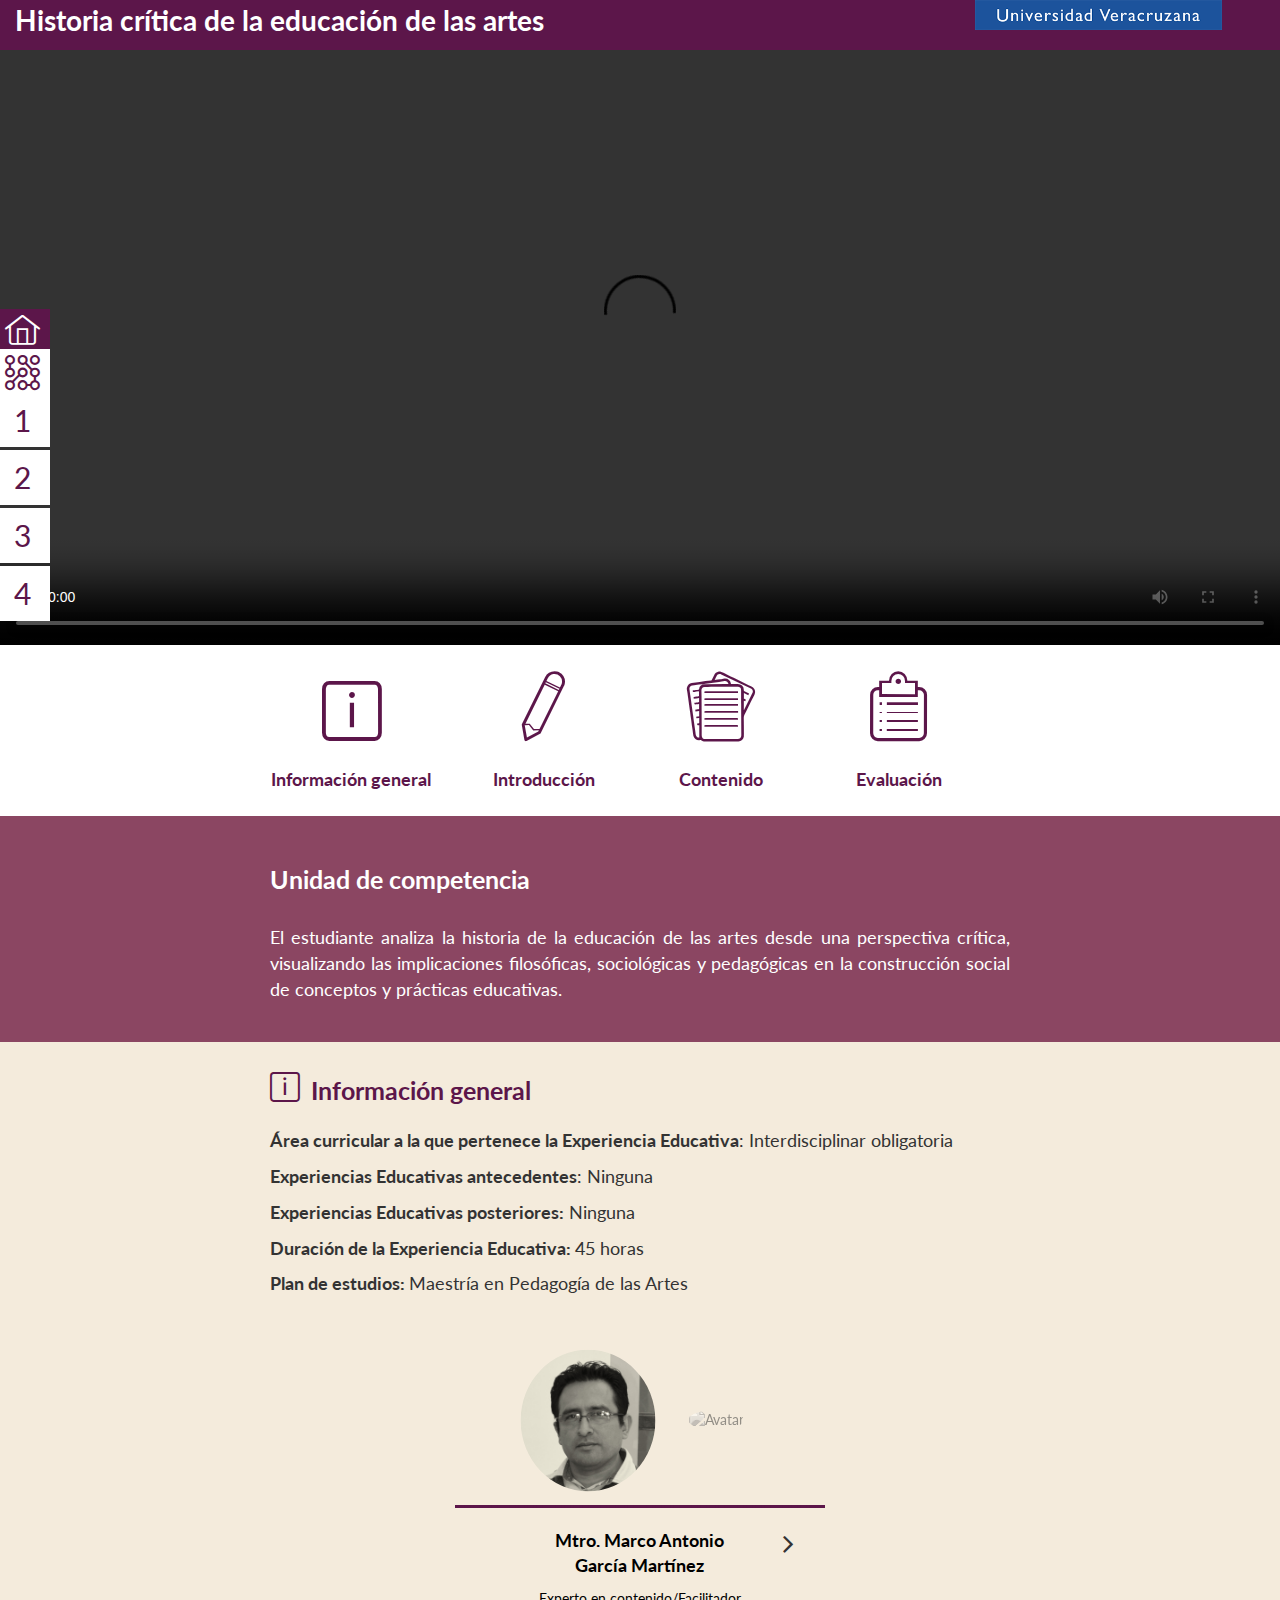
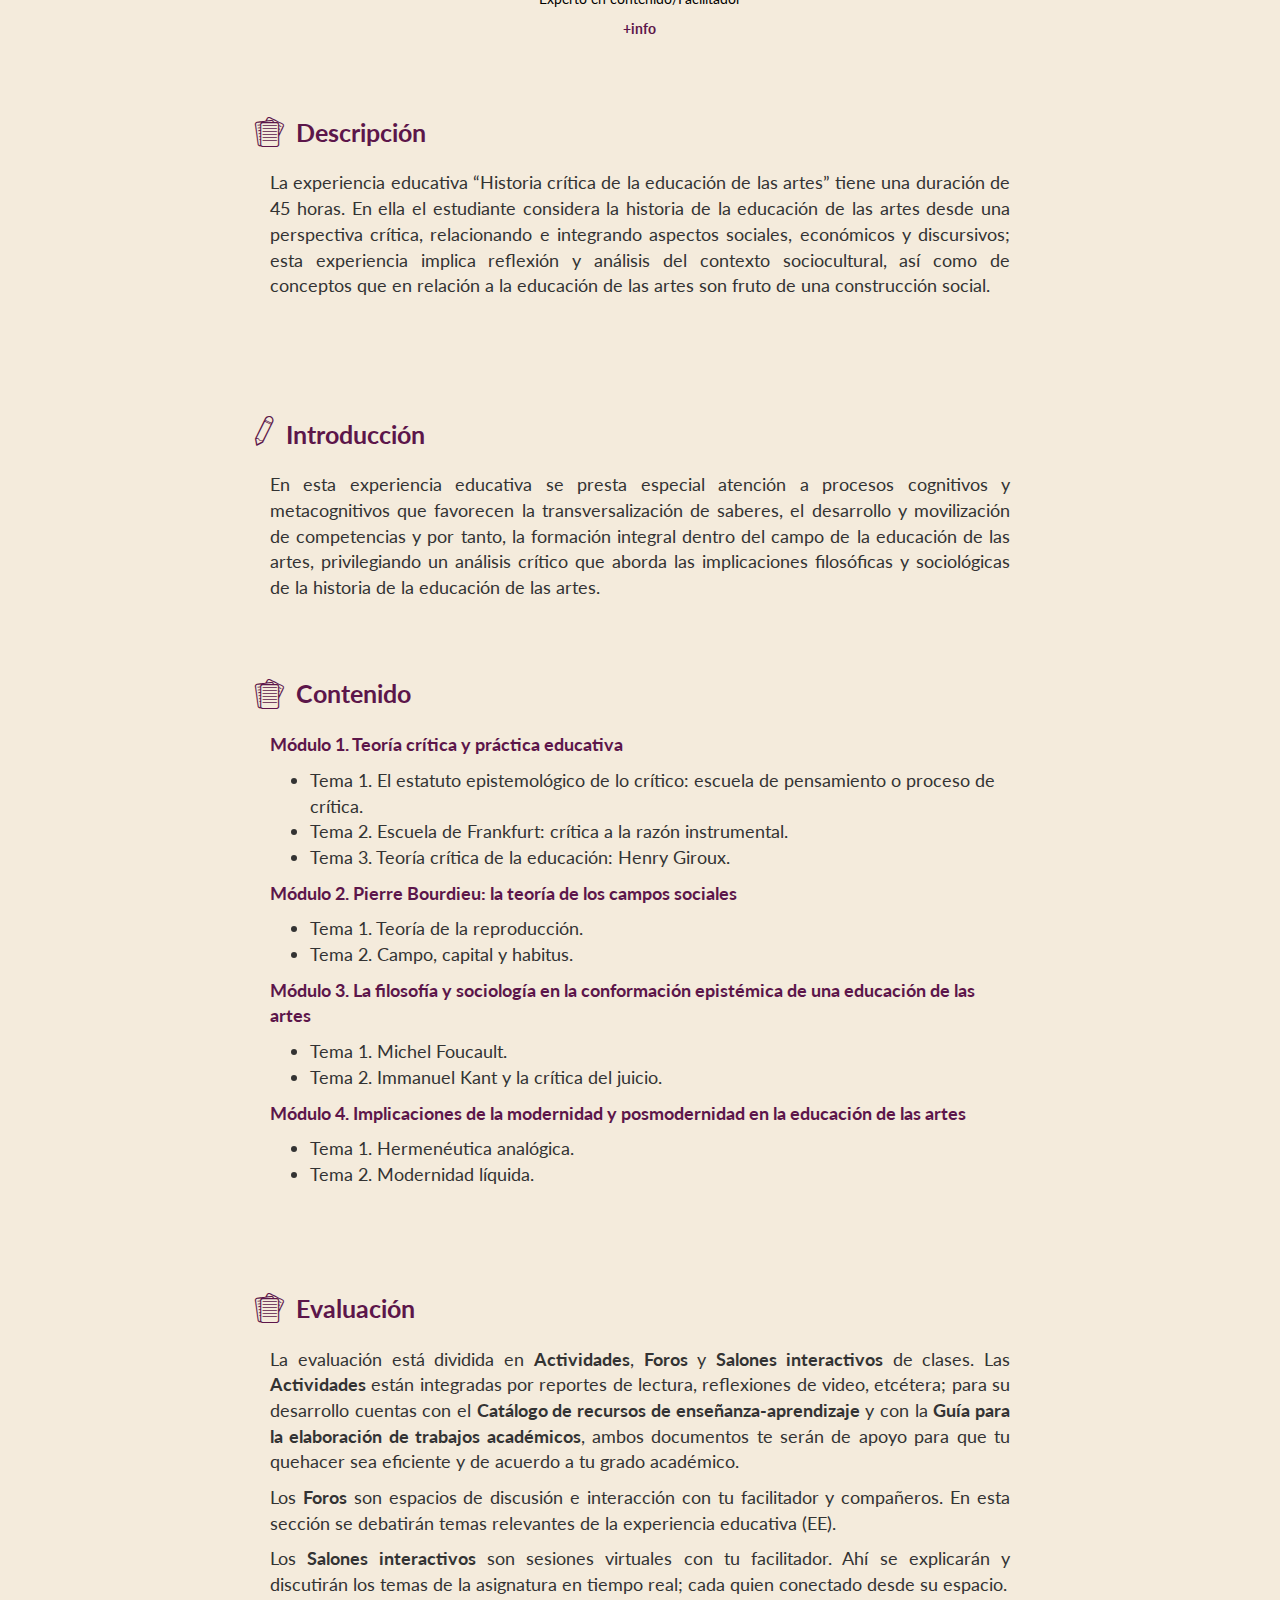
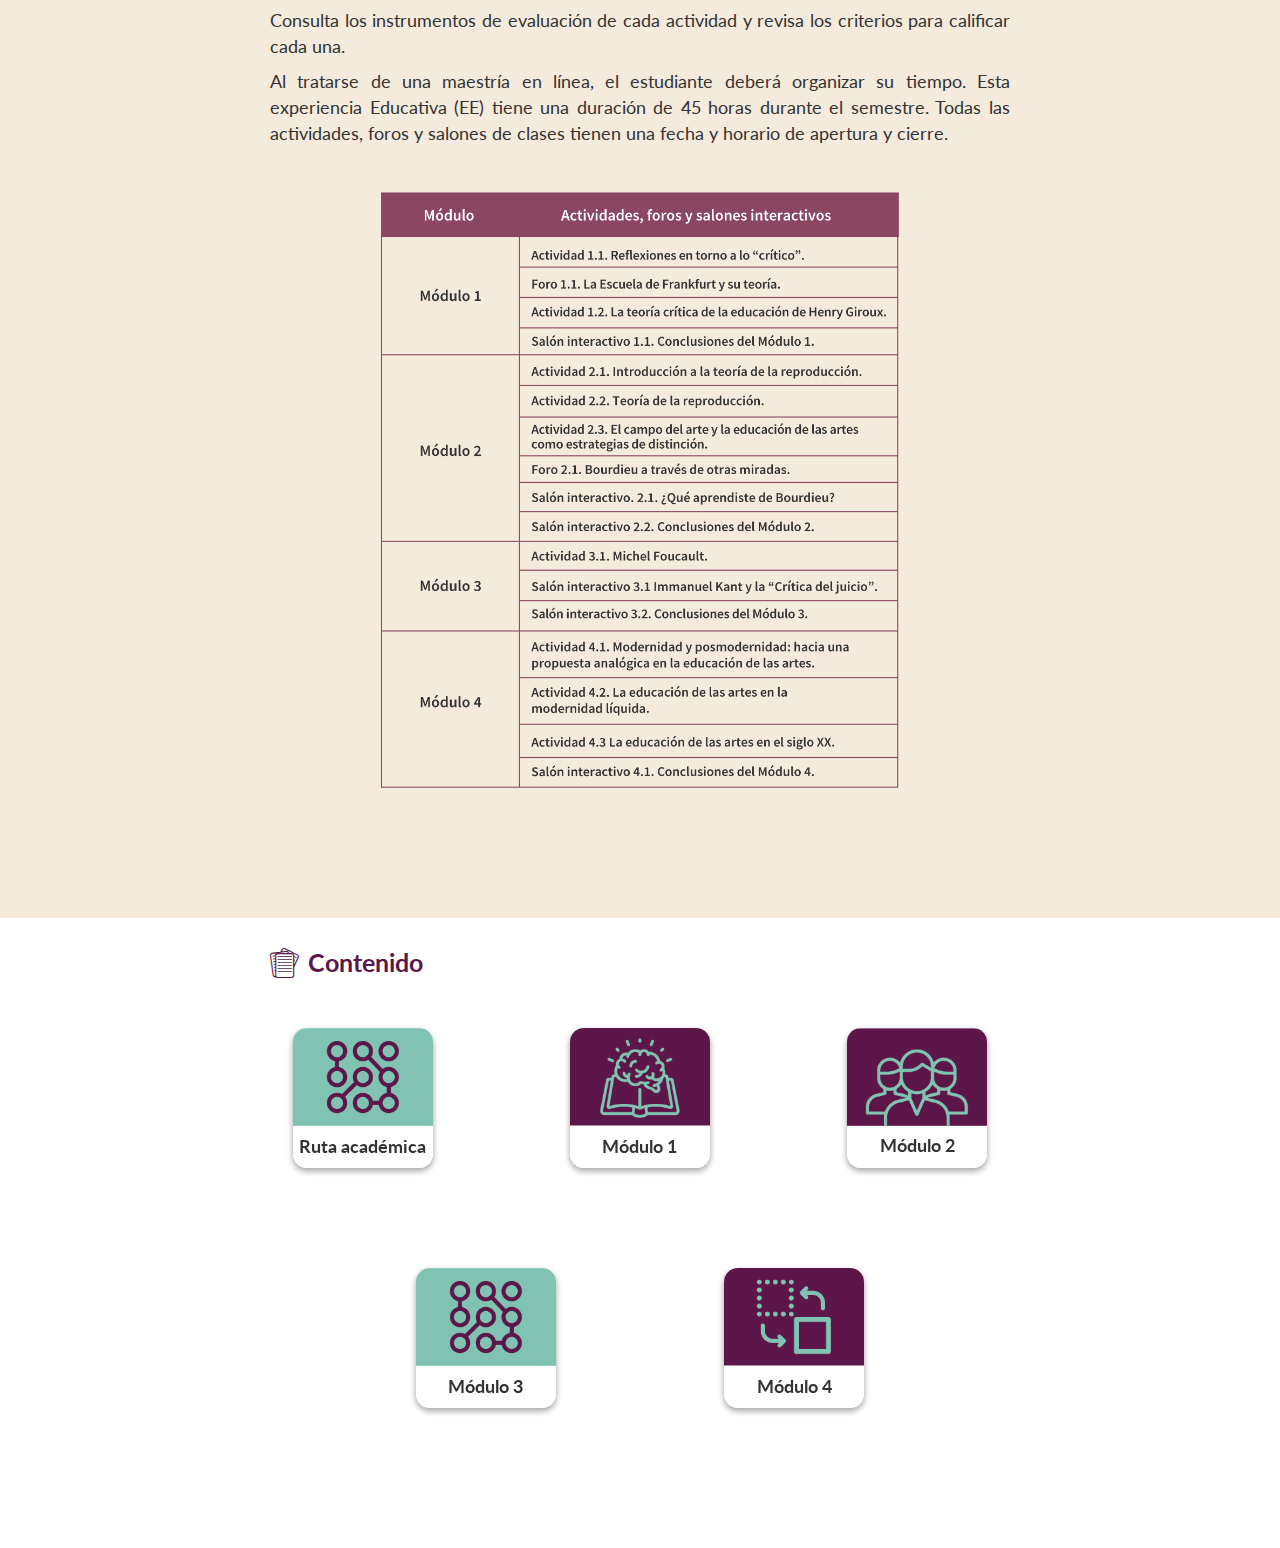
==== commit c6a998bb: "General | favicon" ====
--- a/index.html
+++ b/index.html
@@ -5,7 +5,7 @@
     <meta charset="utf-8">
     <meta name="viewport" content="width=device-width, initial-scale=1.0">
     <title>Historia crítica de la educación de las artes</title>
-
+    <link rel="shortcut icon" href="./images/favicon.ico" type="image/x-icon">
     <link href="css/font-awesome/css/font-awesome.min.css" rel="stylesheet" type="text/css">
     <link href="https://fonts.googleapis.com/css?family=Lato:400,700" rel="stylesheet" type="text/css">
     <link href="https://fonts.googleapis.com/css?family=ABeeZee" rel="stylesheet">
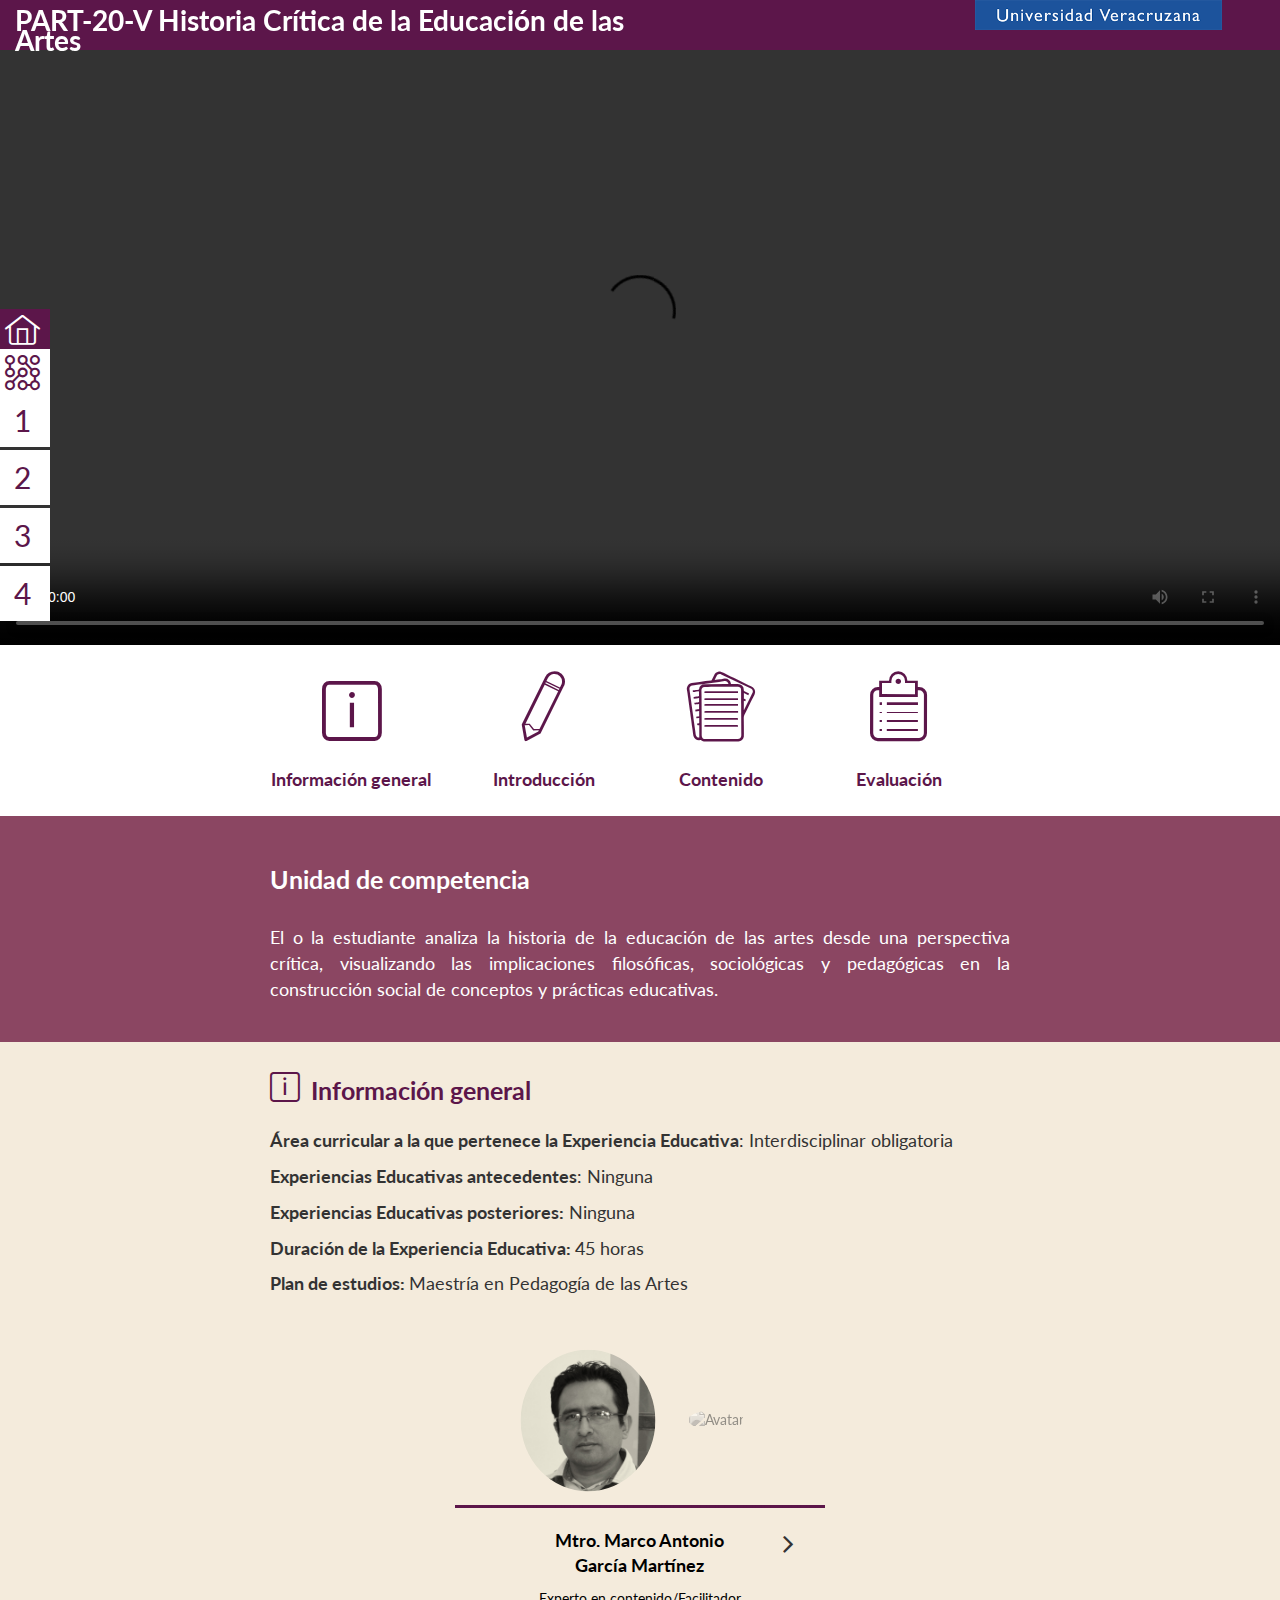
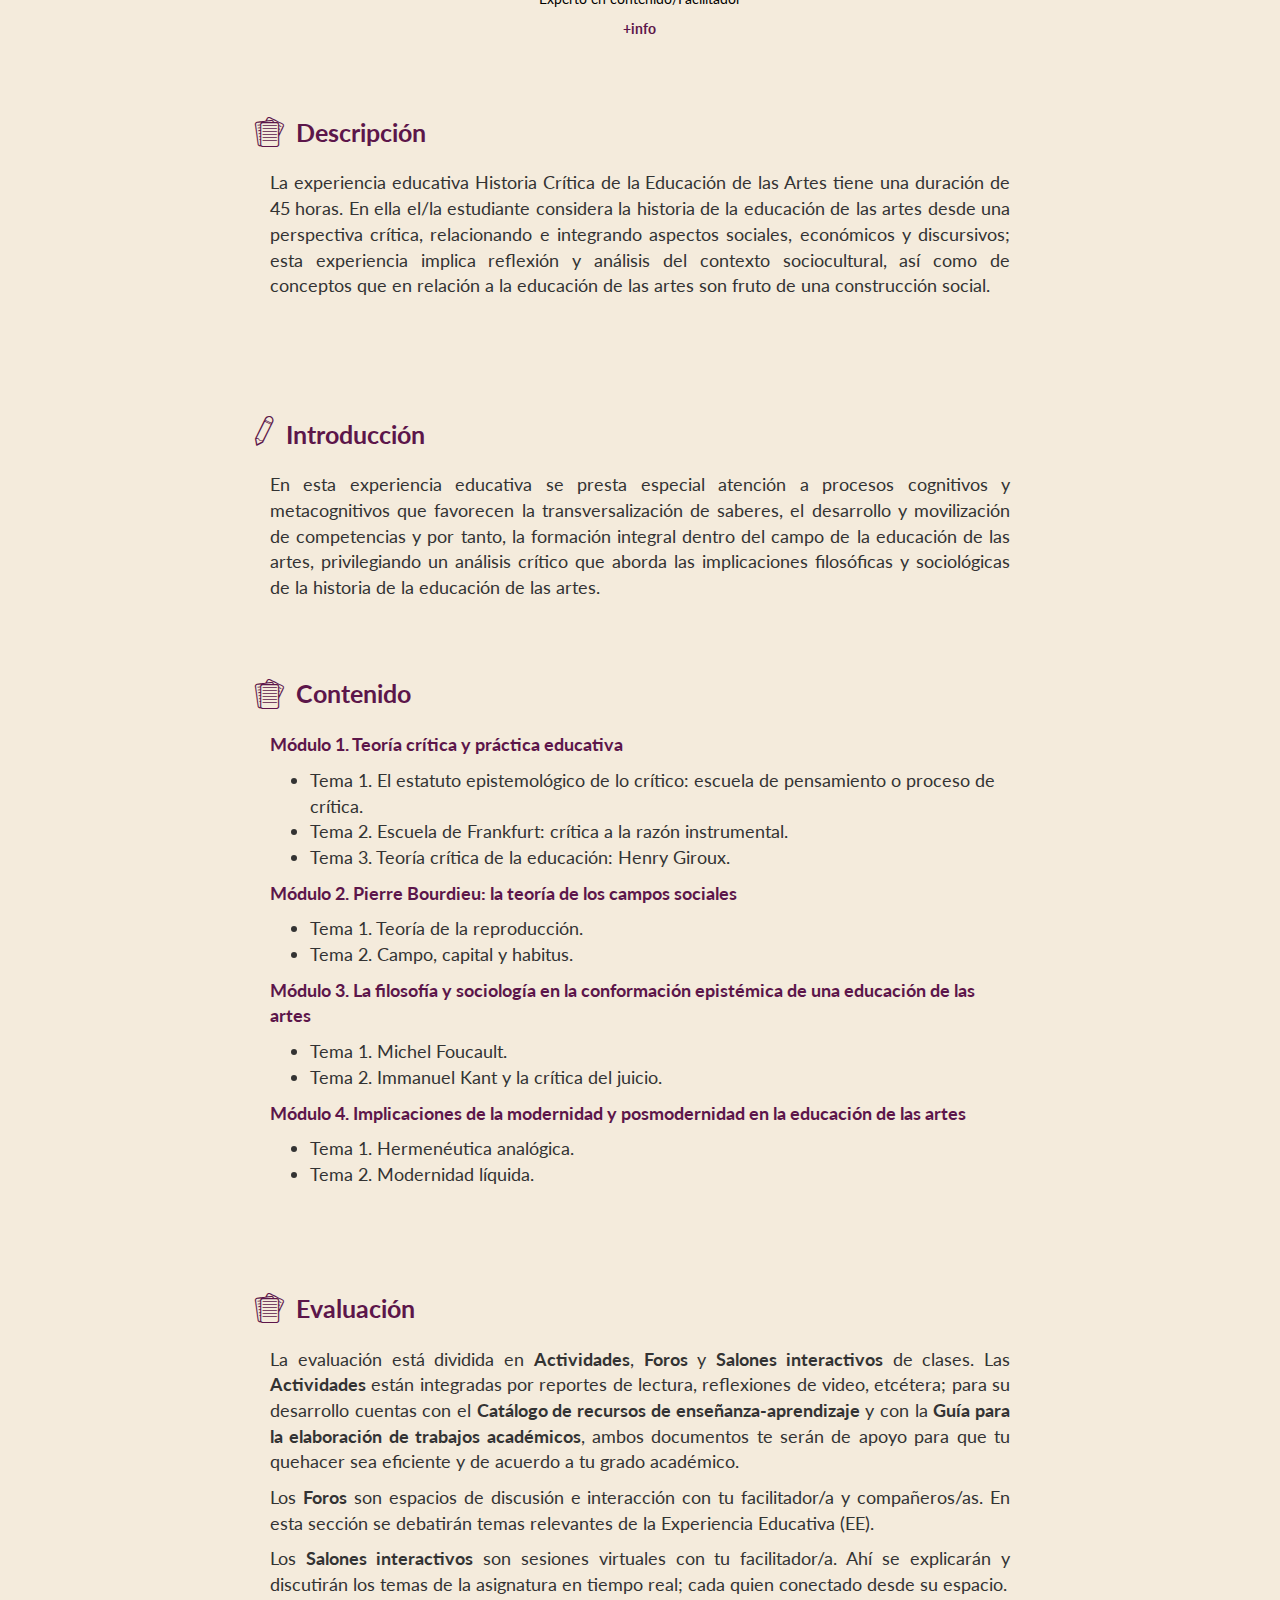
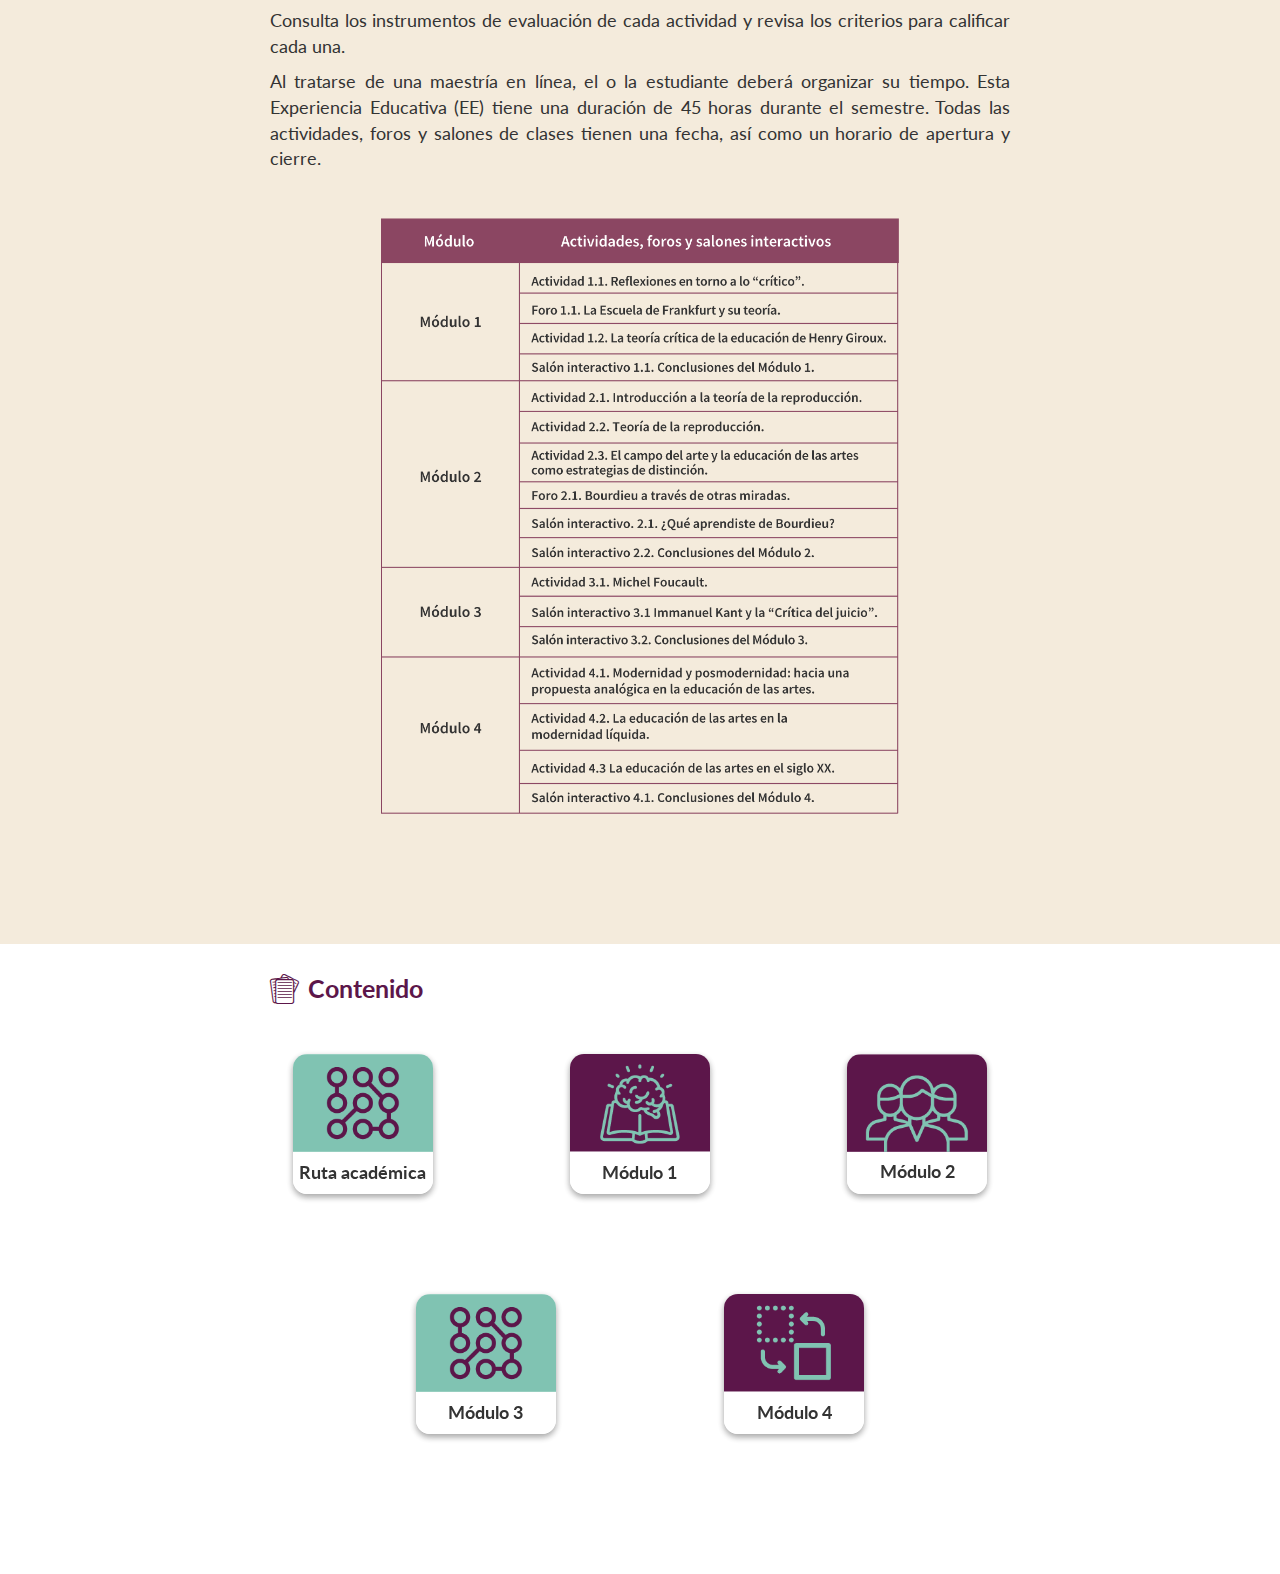
==== commit 6c7c53b9: "General" ====
--- a/index.html
+++ b/index.html
@@ -27,7 +27,7 @@
         <div class="contenedor-idiomas">
             <div class="col-sm-6 col-xs-6 identidad-div">
                 <div class="navbar-brand logo-codaes codaes-logo">
-                    <p class="Text-title white bold" id="Titulo-navbar">Historia crítica de la educación de las artes</p>
+                    <p class="Text-title white bold" id="Titulo-navbar">PART-20-V Historia Crítica de la Educación de las Artes</p>
                 </div>
             </div>
 
@@ -148,7 +148,7 @@
                 <div class=" col-md-12 col-sm-12">
                     <h2 class="titulo white bold" style="padding-left: 0px;">Unidad de competencia</h2>
                     <p class="text-content justify white">
-                        El estudiante analiza la historia de la educación de las artes desde una perspectiva crítica, visualizando las implicaciones filosóficas, sociológicas y pedagógicas en la construcción social de conceptos y prácticas educativas.
+                        El o la estudiante analiza la historia de la educación de las artes desde una perspectiva crítica, visualizando las implicaciones filosóficas, sociológicas y pedagógicas en la construcción social de conceptos y prácticas educativas.
                     </p>
                 </div>
             </div>
@@ -211,7 +211,7 @@
 
             <div class="col-md-12">
                 <p class="text-content justify">
-                    La experiencia educativa “Historia crítica de la educación de las artes” tiene una duración de 45 horas. En ella el estudiante considera la historia de la educación de las artes desde una perspectiva crítica, relacionando e integrando aspectos sociales, económicos y discursivos; esta experiencia implica reflexión y análisis del contexto sociocultural, así como de conceptos que en relación a la educación de las artes son fruto de una construcción social.
+                    La experiencia educativa Historia Crítica de la Educación de las Artes tiene una duración de 45 horas. En ella el/la estudiante considera la historia de la educación de las artes desde una perspectiva crítica, relacionando e integrando aspectos sociales, económicos y discursivos; esta experiencia implica reflexión y análisis del contexto sociocultural, así como de conceptos que en relación a la educación de las artes son fruto de una construcción social.
 
                 </p>
 				<p class="text-content">&nbsp;</p>
@@ -278,11 +278,11 @@
 
             <div class="col-md-12">
                 <p class="text-content justify">La evaluación está dividida en <b>Actividades</b>, <b>Foros</b> y <b>Salones interactivos</b> de clases. Las <b>Actividades</b> están integradas por reportes de lectura, reflexiones de video, etcétera; para su desarrollo cuentas con el <b>Catálogo de recursos de enseñanza-aprendizaje</b> y con la <b>Guía para la elaboración de trabajos académicos</b>, ambos documentos te serán de apoyo para que tu quehacer sea eficiente y de acuerdo a tu grado académico. </p>
-                <p class="text-content justify">Los <b>Foros</b> son espacios de discusión e interacción con tu facilitador y compañeros. En esta sección se debatirán temas relevantes de la experiencia educativa (EE). </p>
-                <p class="text-content justify">Los <b>Salones interactivos</b> son sesiones virtuales con tu facilitador. Ahí se explicarán y discutirán los temas de la asignatura en tiempo real; cada quien conectado desde su espacio.</p>
+                <p class="text-content justify">Los <b>Foros</b> son espacios de discusión e interacción con tu facilitador/a y compañeros/as. En esta sección se debatirán temas relevantes de la Experiencia Educativa (EE). </p>
+                <p class="text-content justify">Los <b>Salones interactivos</b> son sesiones virtuales con tu facilitador/a. Ahí se explicarán y discutirán los temas de la asignatura en tiempo real; cada quien conectado desde su espacio.</p>
                 <p class="text-content justify">Consulta los instrumentos de evaluación de cada actividad y revisa los criterios para calificar cada una.</p>
-                <p class="text-content justify">Al tratarse de una maestría en línea, el estudiante deberá organizar su tiempo. Esta experiencia Educativa (EE) tiene una duración de 45 horas durante el semestre. 
-                Todas las actividades, foros y salones de clases tienen una fecha y horario de apertura y cierre.</p>
+                <p class="text-content justify">Al tratarse de una maestría en línea, el o la estudiante deberá organizar su tiempo. Esta Experiencia Educativa (EE) tiene una duración de 45 horas durante el semestre. 
+                Todas las actividades, foros y salones de clases tienen una fecha, así como un horario de apertura y cierre.</p>
                 <p class="text-content justify">&nbsp;</p>
 				<center>
                   <p><img src="images/Historia_tabla actividades.png" width="70%" alt=""></p>
@@ -406,13 +406,13 @@
                     </div>
                     <div class="modal-body modal-autor">
                         <p class="modal-text" style="text-align:justify">
-                            Licenciado en Artes Plásticas Opción Gráfica, Subopción Grabado por la Facultad de Artes Plásticas de la Universidad Veracruzana, y Maestro en Educación por la Facultad de Pedagogía. Actualmente es Candidato a Doctor en Filosofía PNPC por el Instituto de Filosofía de la Universidad Veracruzana.
+                            Licenciado en Artes Plásticas Opción Gráfica, subopción Grabado por la Facultad de Artes Plásticas de la Universidad Veracruzana, y maestro en Educación por la Facultad de Pedagogía. Actualmente es candidato a doctor en Filosofía PNPC por el Instituto de Filosofía de la Universidad Veracruzana.
                             <br></p>
                         <p class="modal-text" style="text-align:justify">
-                            Se desempeña como académico de la Facultad de Artes Plásticas de la Universidad Veracruzana desde Agosto de 1998, y funge como Tutor Académico desde 2007. Imparte las EE de Mercado del arte, Métodos de investigación, Semiótica, Práctica Bitridimensional y Pedagogía de las artes.
+                            Se desempeña como académico de la Facultad de Artes Plásticas de la Universidad Veracruzana desde Agosto de 1998, y funge como tutor académico desde 2007. Imparte las EE de Mercado del Arte, Métodos de Investigación, Semiótica, Práctica Bitridimensional y Pedagogía de las Artes.
                             <br></p>
                         <p class="modal-text" style="text-align:justify">
-                            Entre algunas comisiones académicas se encuentra: Miembro del Consejo de Galería AP de marzo de 2002 a febrero de 2006; Coordinador del Sistema Tutorial de marzo de 2009 a marzo de 2011 y Coordinador de Academia de Artes Visuales de agosto 2011 a agosto 2012.<br></p>
+                            Entre algunas comisiones académicas se encuentra: miembro del Consejo de Galería AP de marzo de 2002 a febrero de 2006; coordinador del Sistema Tutorial de marzo de 2009 a marzo de 2011 y coordinador de Academia de Artes Visuales de agosto 2011 a agosto 2012.<br></p>
                         <p class="modal-text" style="text-align:justify">
                             Desarrolla investigación en las áreas de la hermenéutica, semiótica peirceana, gráfica experimental, arte y diseño curricular.
                             <br></p>
@@ -423,13 +423,13 @@
                             Como creador participa en más de 40 exposiciones colectivas de grabado en México y 3 internacionales. Cuenta con 10 exposiciones individuales de grabado.
                             <br></p>
                         <p class="modal-text" style="text-align:justify">
-                            De 2011 a 2015 coordina el Proyecto Académico: “Seminario de Semiótica Peirceana”, en la Facultad de Artes Plásticas. De octubre 2018 a la fecha coordina el «Seminario Interdisciplinario Charles Sanders Peirce».
+                            De 2011 a 2015 coordina el proyecto académico: “Seminario de Semiótica Peirceana”, en la Facultad de Artes Plásticas. De octubre 2018 a la fecha coordina el «Seminario Interdisciplinario Charles Sanders Peirce».
                             <br></p>    
                         <p class="modal-text" style="text-align:justify">
-                            Coordinador del Proyecto de Investigación SIREI UV: «Lógica de la sensación. Epistemología y metodología para la creación artística contemporánea» (agosto 2017-julio 2019).
+                            Coordinador del proyecto de investigación SIREI UV: «Lógica de la sensación. Epistemología y metodología para la creación artística contemporánea» (agosto 2017-julio 2019).
                             <br></p>    
                         <p class="modal-text" style="text-align:justify">
-                            Autor del libro: «Charles Sanders Peirce. Semiótica de la obra de arte». Dictaminado por pares ciegos externos. Editorial de la Universidad Veracruzana.
+                            Autor del libro: <em>Charles Sanders Peirce. Semiótica de la obra de arte</em>. Dictaminado por pares ciegos externos. Editorial de la Universidad Veracruzana.
                             <br></p>    
                         <p class="modal-text" style="text-align:justify">
                             Actualmente miembro de la Federación Latinoamericana de Semiótica.
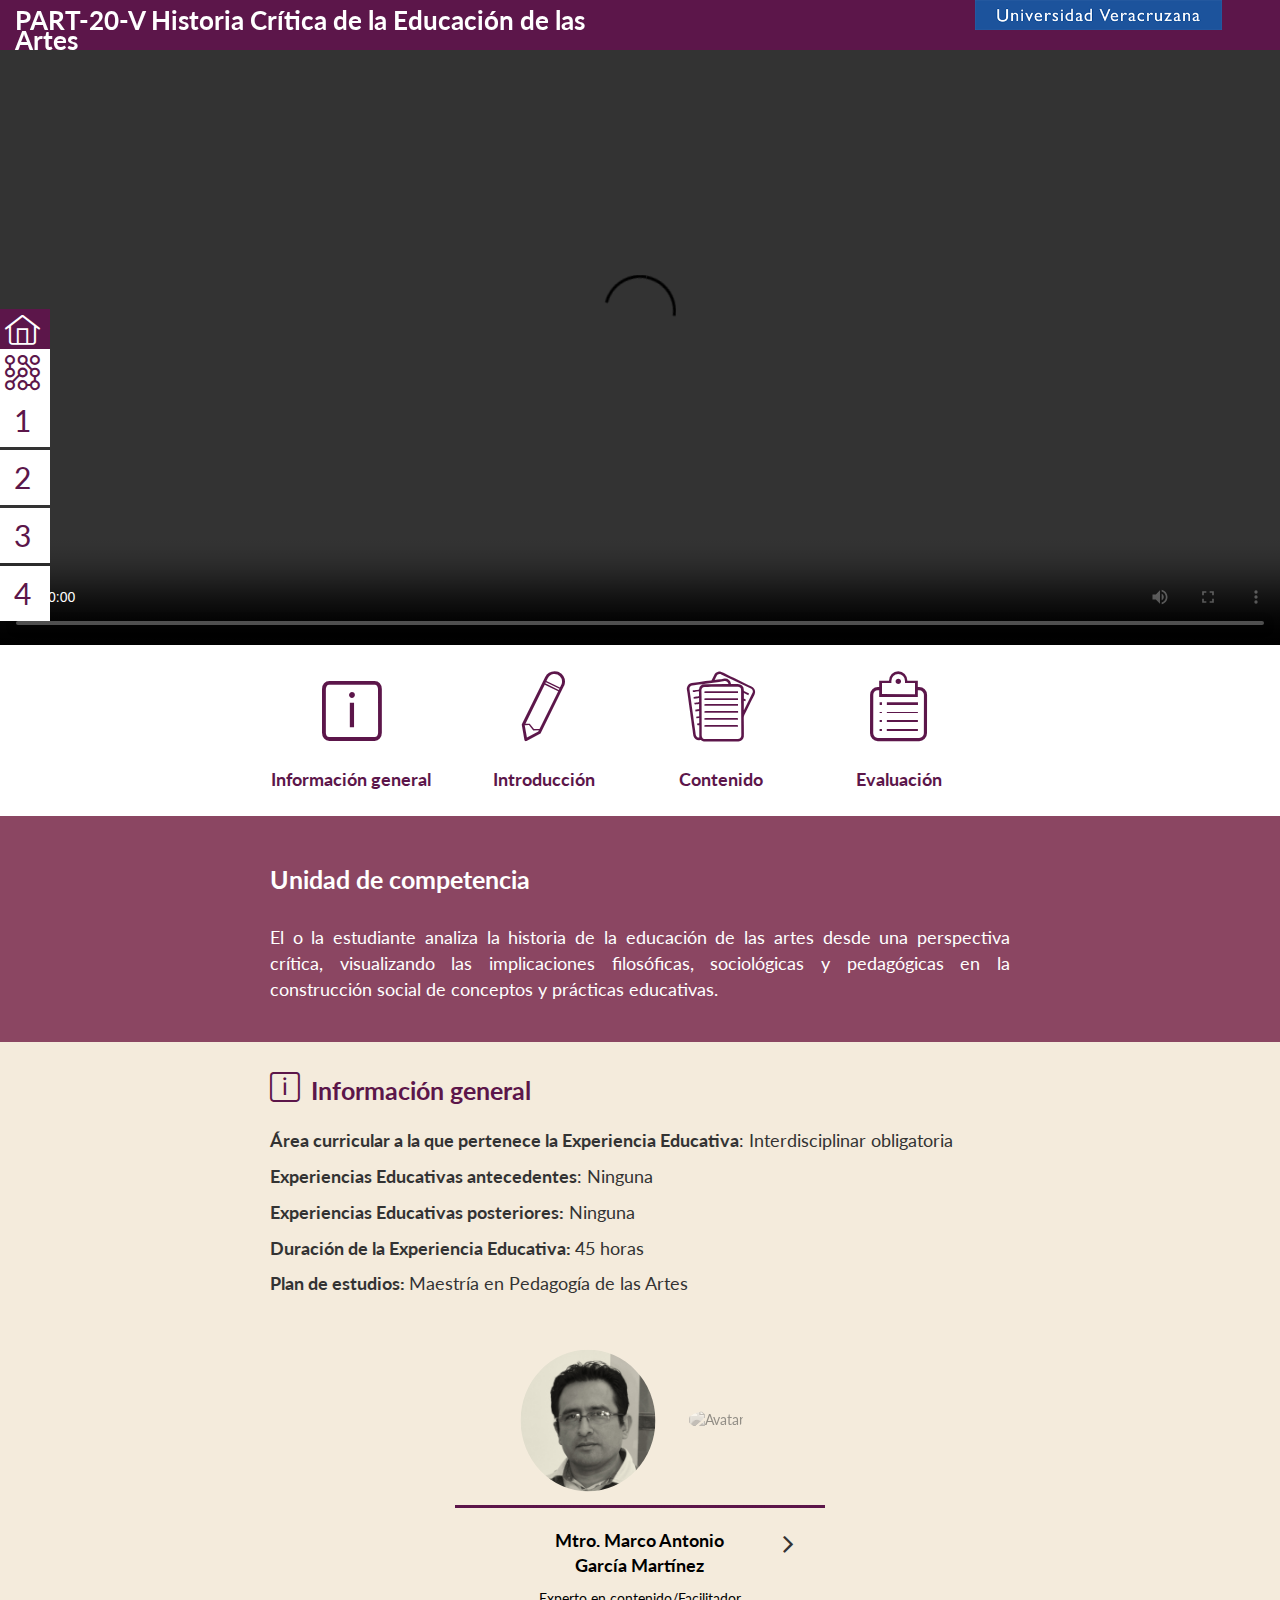
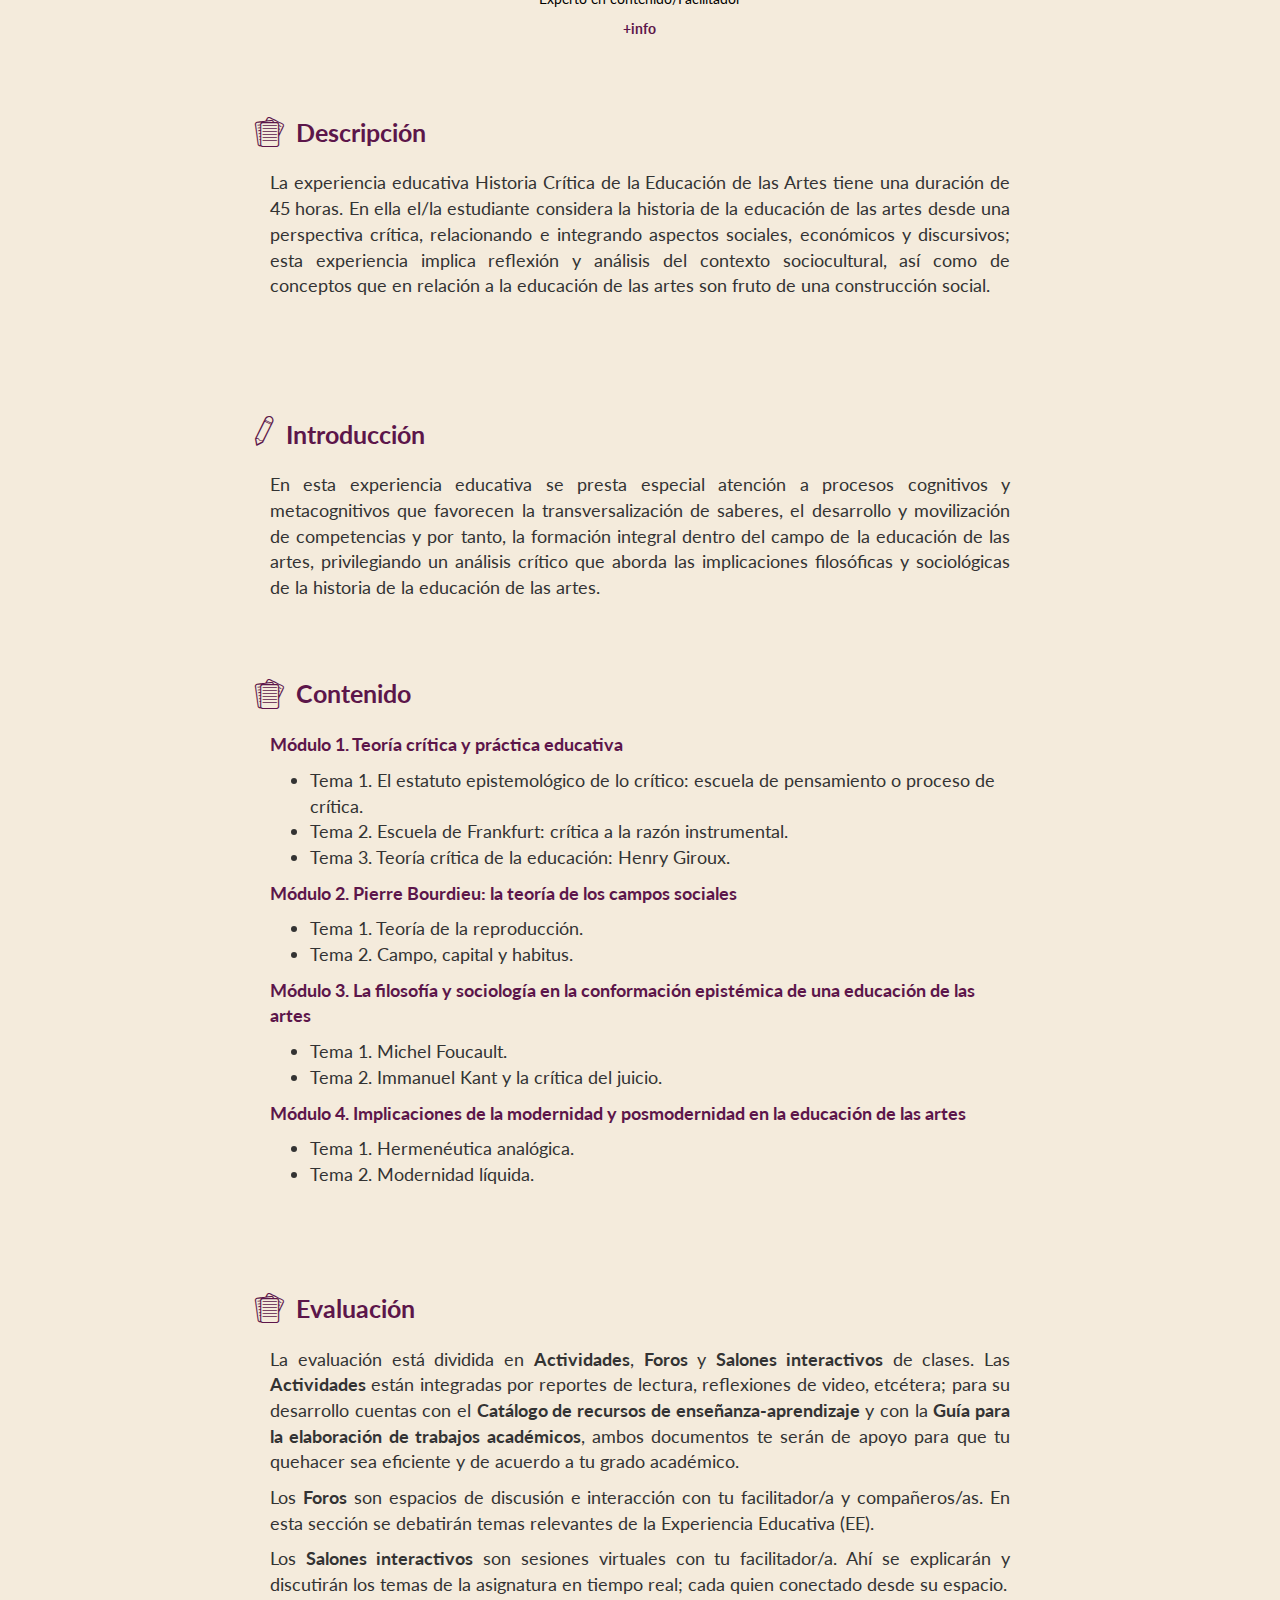
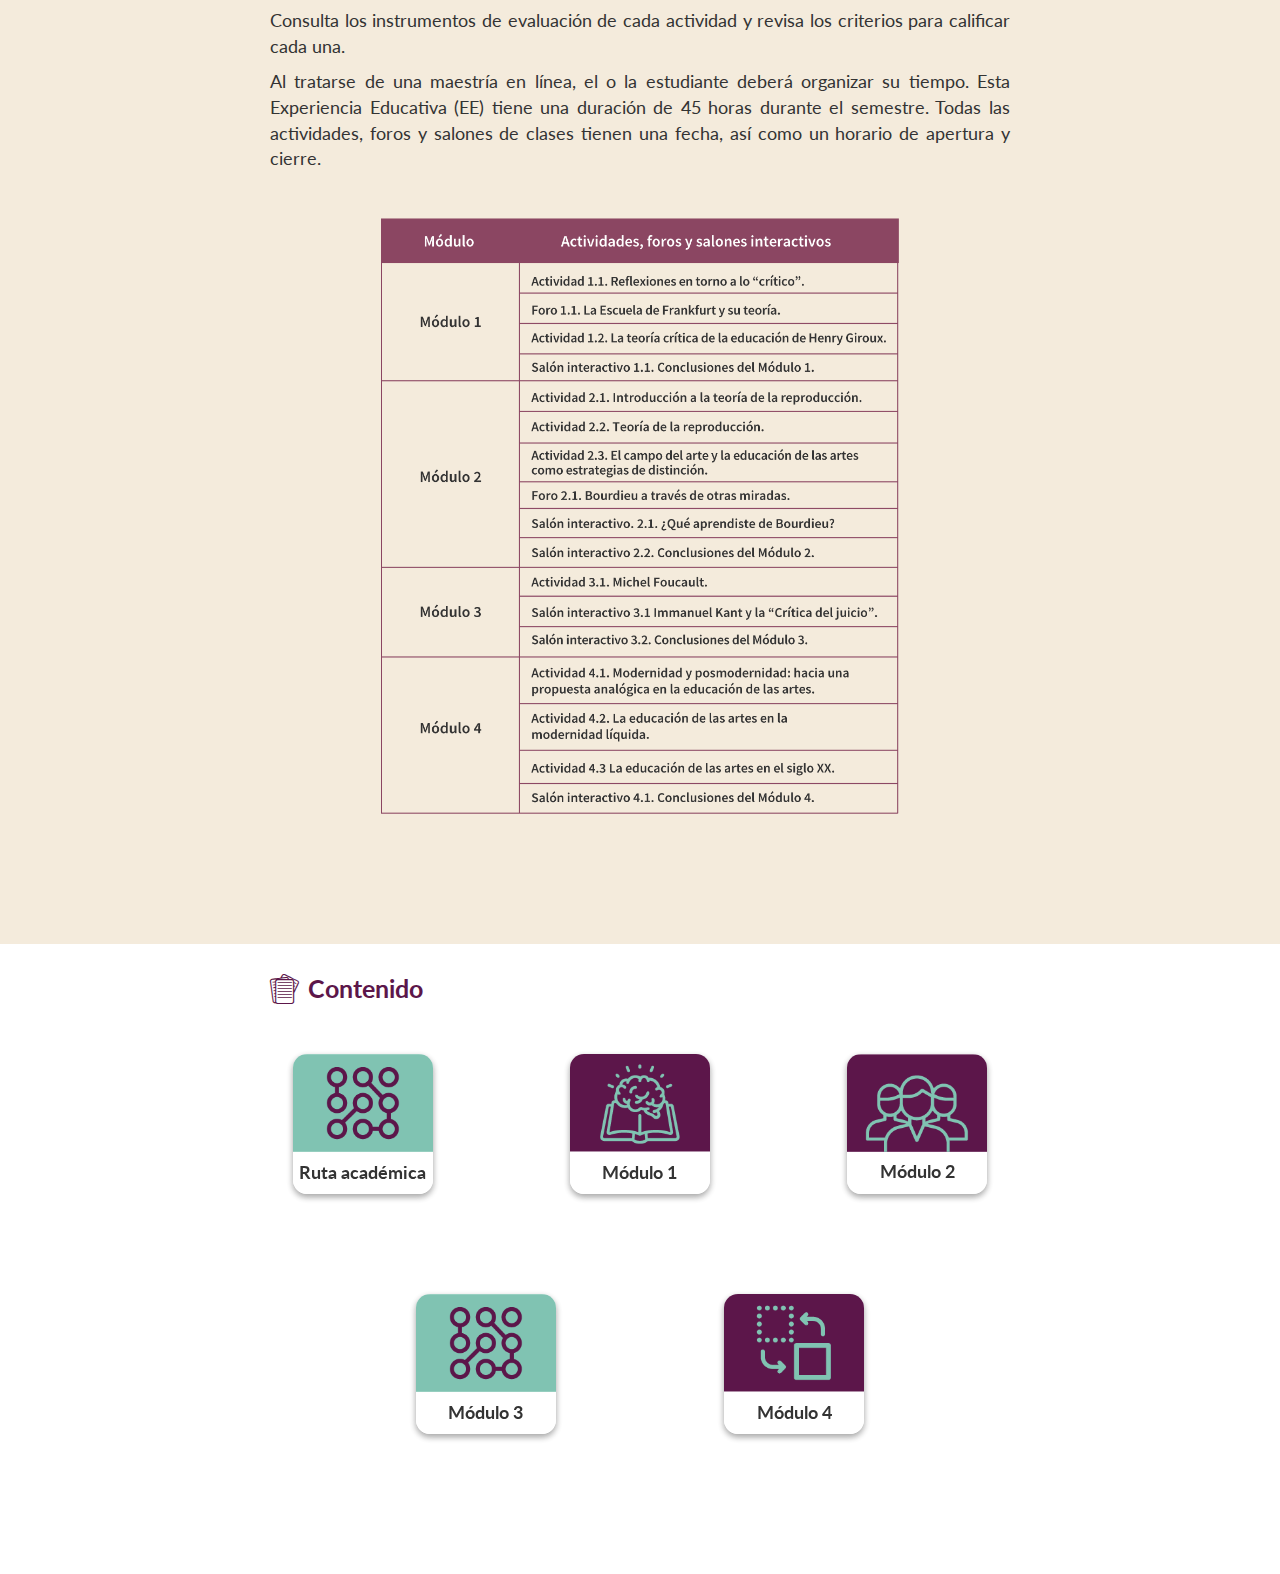
==== commit 3f18c79f: "General | Enlaces rotos" ====
--- a/index.html
+++ b/index.html
@@ -126,7 +126,7 @@
                     <h4 class="text-blue accesos-secciones">Introducción</h4>
                 </div>
             </div>
-            <div class="row col-md-3 col-sm-3 col-xs-3 text-center menu-icon" data-anchor="#contenido">
+            <div class="row col-md-3 col-sm-3 col-xs-3 text-center menu-icon" data-anchor="#">
                 <div class="service-box">
                     <i class="icon-contenido sr-icons"></i>
                     <h4 class="text-blue accesos-secciones">Contenido</h4>
--- a/css/general.css
+++ b/css/general.css
@@ -390,7 +390,7 @@
 }
 
 .Text-title {
-    font-size: 28px;
+    font-size: 26px;
     padding-top: 10px;
 }
 
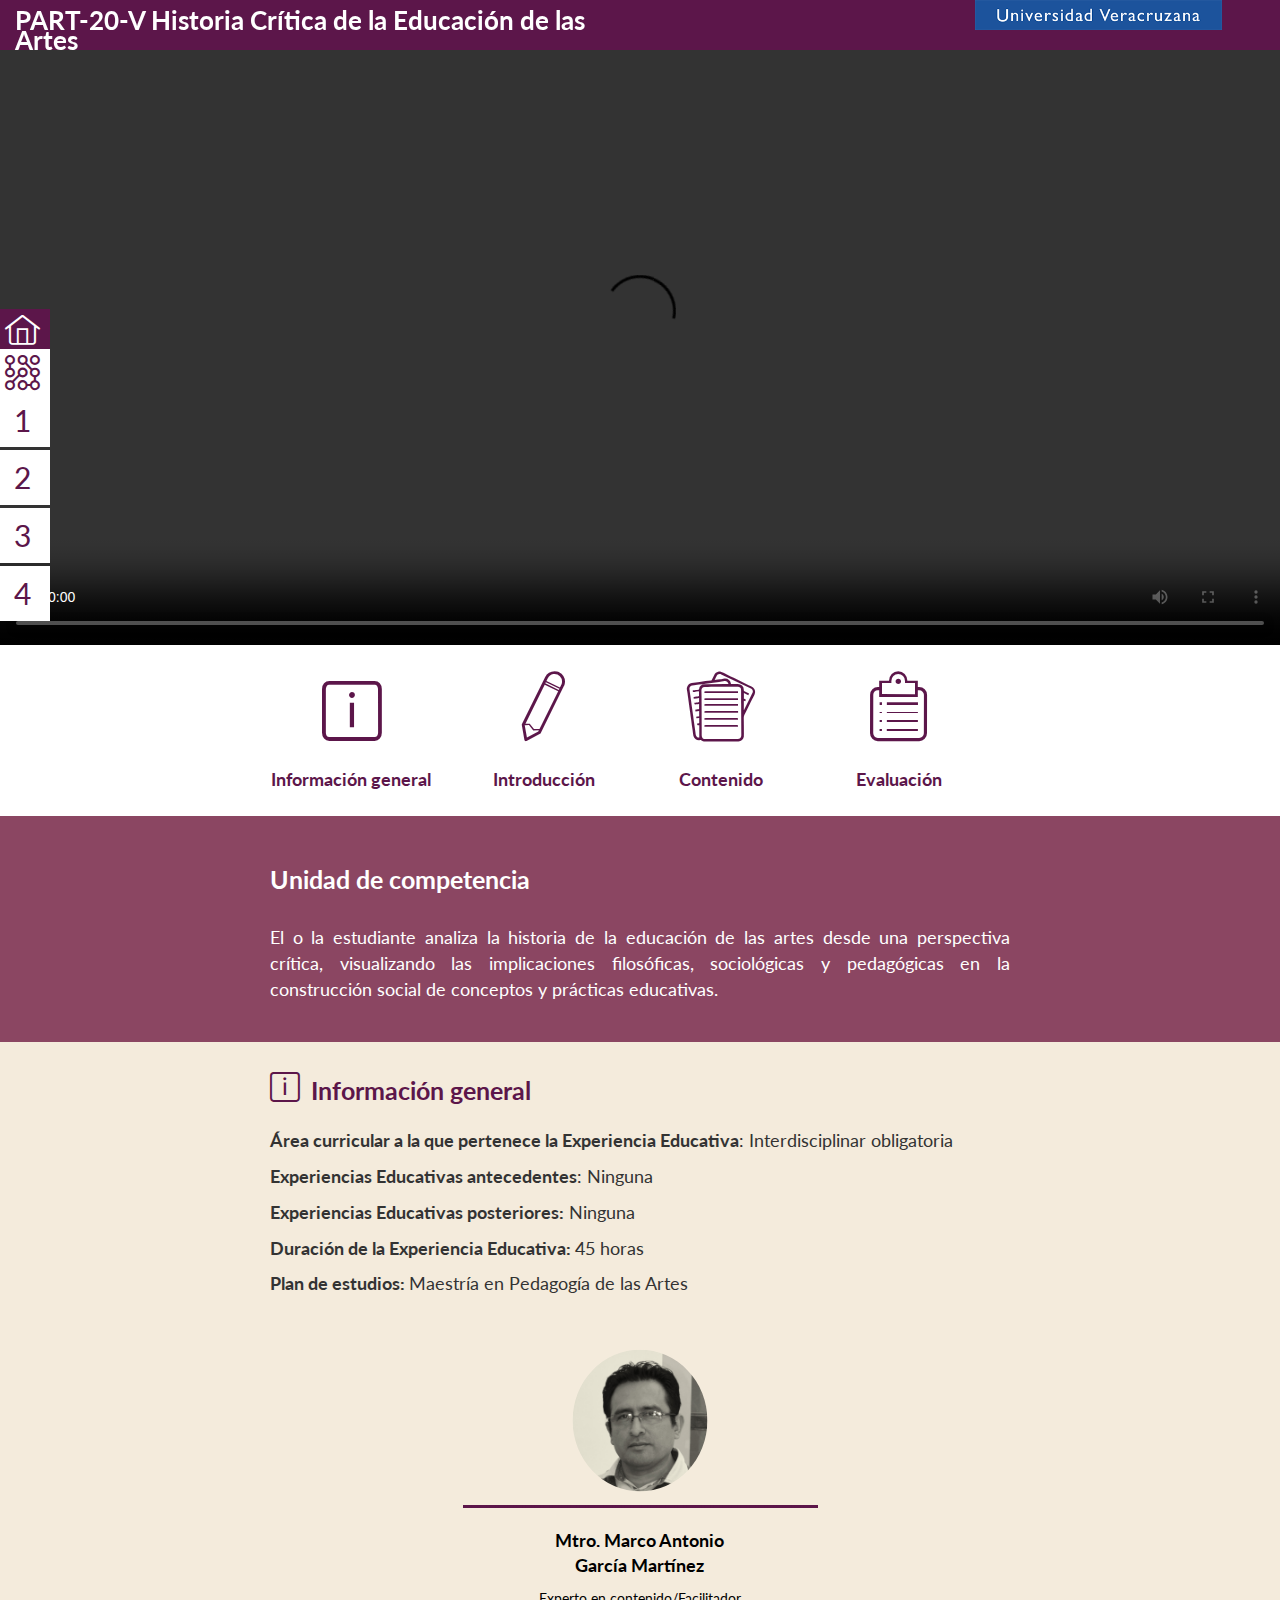
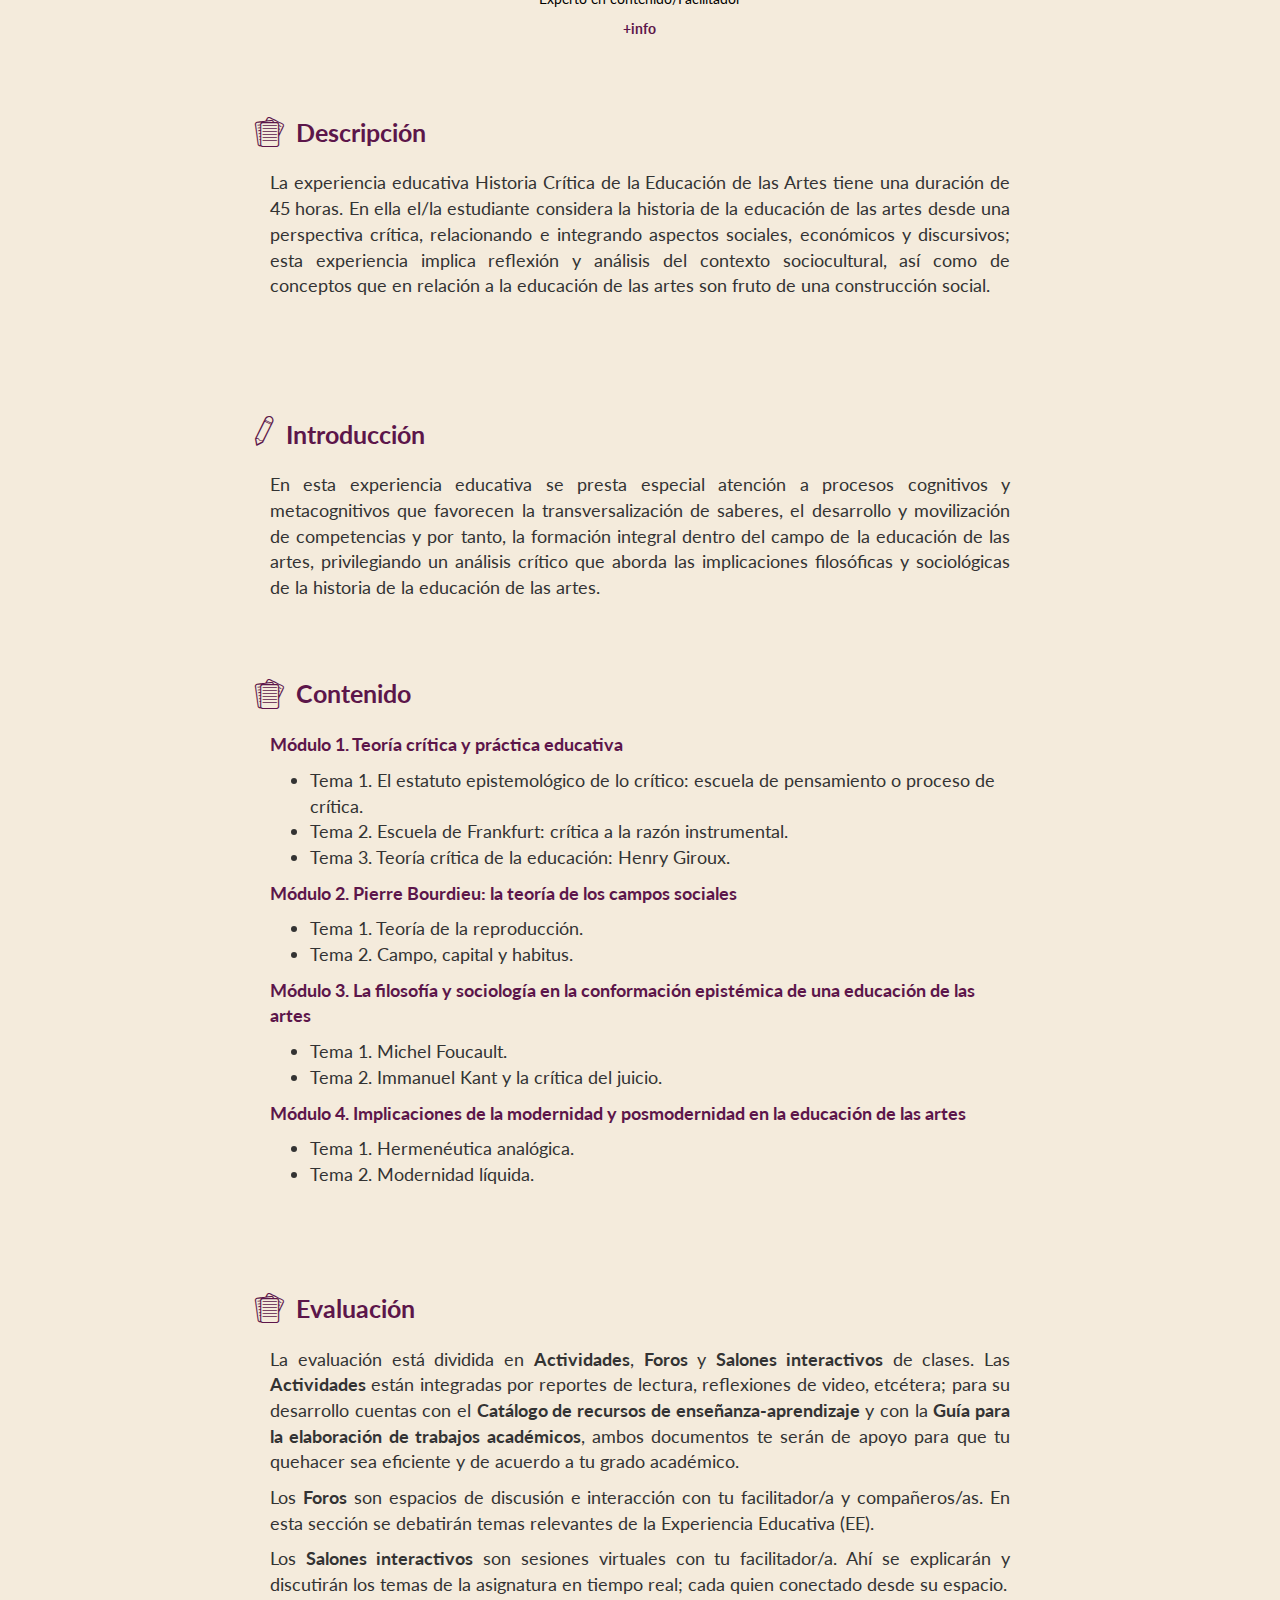
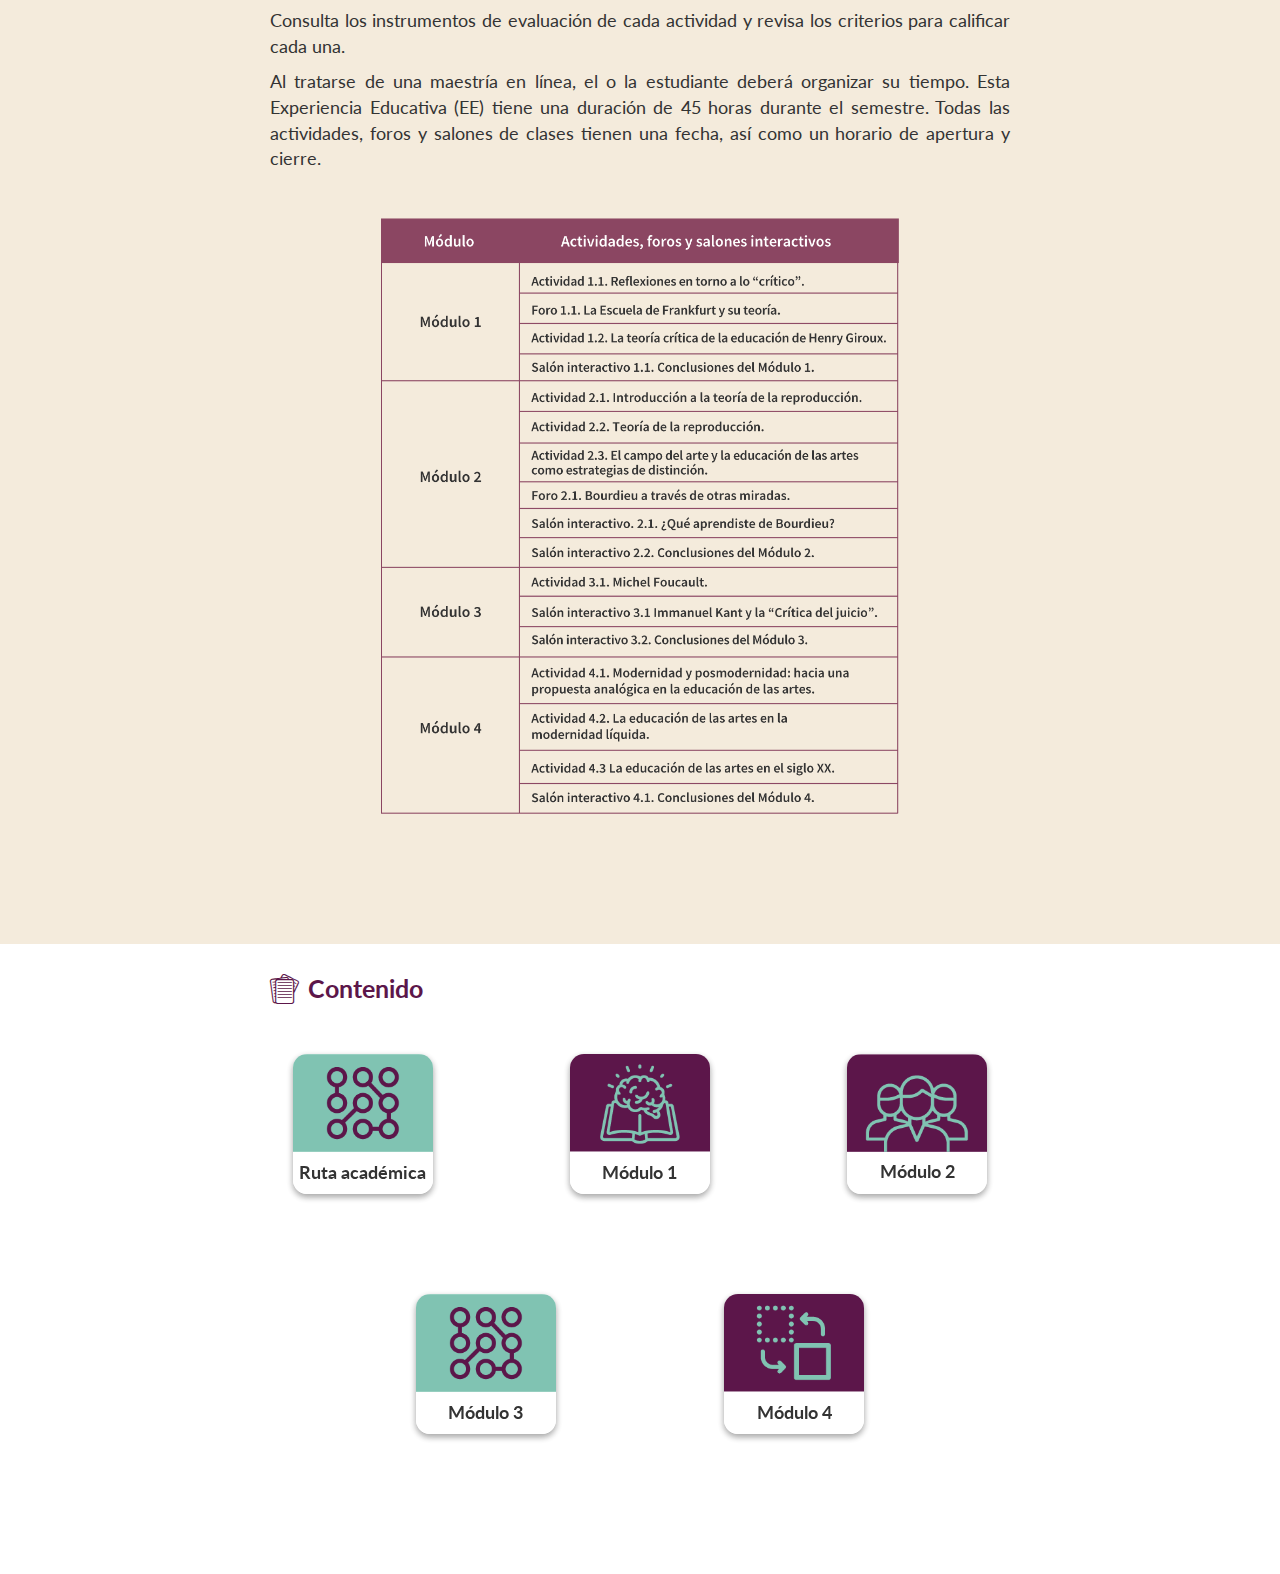
==== commit 10358337: "General | Errores de consola" ====
--- a/index.html
+++ b/index.html
@@ -174,29 +174,17 @@
                 <p class="text-content">&nbsp;</p>
                 <div class="col-lg-12 col-sm-12 col-md-12 fotos-autores text-center">
                     <img id="autor1" onclick="selectA1()" src="images/marco.jpg" alt="Avatar" class="img-selected img-rounded img-autor" data-toggle="modal" data-target="#modalAutor1">
-                    <img id="autor2" onclick="selectA2()" src="images/facilitador.jpg" alt="Avatar"
-                     class="img-unselected img-rounded"  data-toggle="modal" data-target="#modalAutor2">
-                    </div>
                 <div class="col-md-12 col-sm-12 col-md-12 separadorDiv">
                     <hr class="separadorAutores center-block">
                 </div>
                 <div class="col-md-1 col-md-offset-3 col-sm-1 col-sm-offset-3 col-xs-1 col-xs-offset-2">
-                    <i class="fa icono-contenido fa-angle-left autor-arrows" id="left-arrow"
-                   onclick="sliderIzquierda();"></i>
                 </div>
                 <div class="col-md-4 col-sm-4 col-xs-6 text-center hidden" id="autorName1">
                     <p class="text-content black bold" data-toggle="modal" data-target="#modalAutor1" style="cursor:pointer;">Mtro. Marco Antonio<br> García Martínez</p>
                     <p class="text-small black" data-toggle="modal" data-target="#modalAutor1" style="cursor:pointer;">Experto en contenido/Facilitador</p>
                     <p class="text-small purple bold" data-toggle="modal" data-target="#modalAutor1" style="cursor:pointer;">+info</p>
                 </div>
-                <div class="col-md-4 col-sm-4 col-xs-6 text-center hidden" id="autorName2">
-                    <p class="text-content black bold" data-toggle="modal" data-target="#modalAutor2" style="cursor:pointer;"></p>
-                    <p class="text-small black" data-toggle="modal" data-target="#modalAutor2" style="cursor:pointer;">Facilitador</p>
-                    <p class="text-small purple bold" data-toggle="modal" data-target="#modalAutor2" style="cursor:pointer;">+info</p>
-                </div>
                 <div class="col-md-1 col-sm-1 col-xs-1">
-                     <i class="fa icono-contenido fa-angle-right autor-arrows" id="right-arrow"
-                   onclick="sliderDerecha();"></i>
                 </div>
             </div>
         </div>
